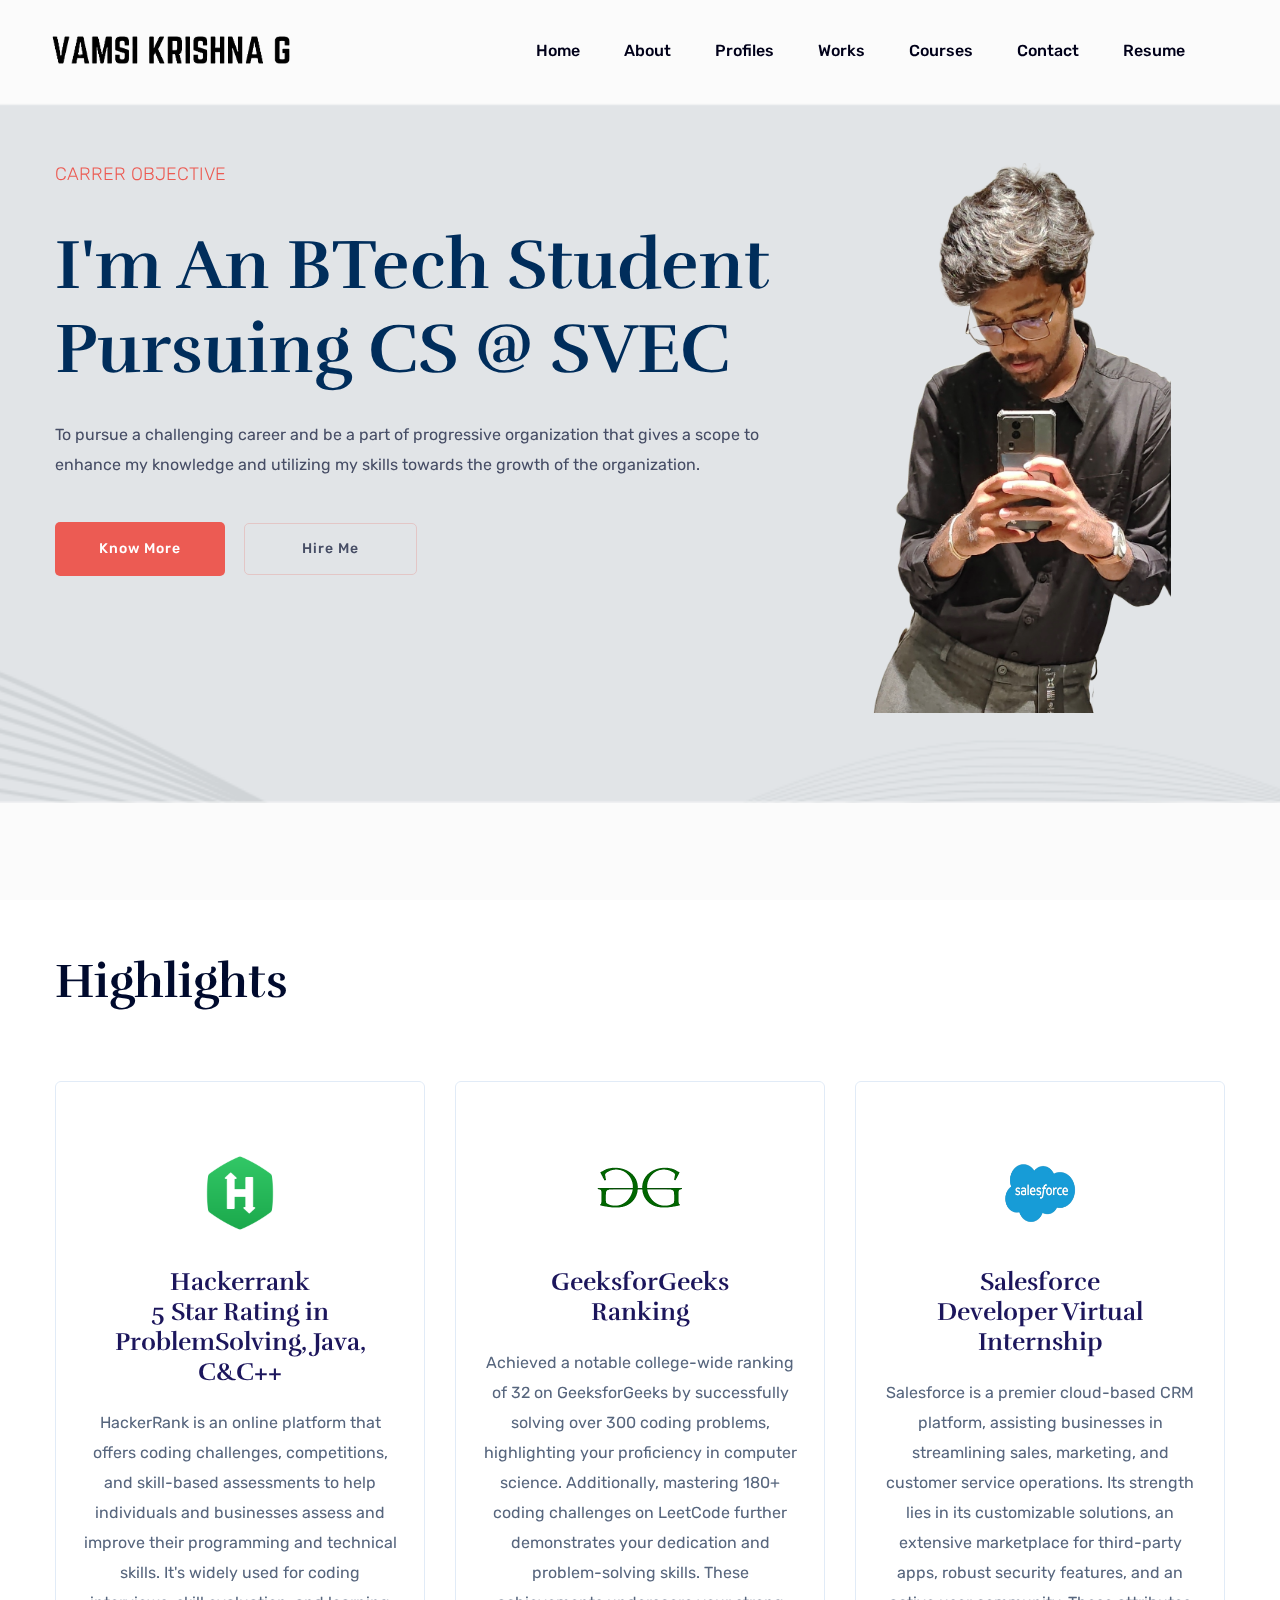
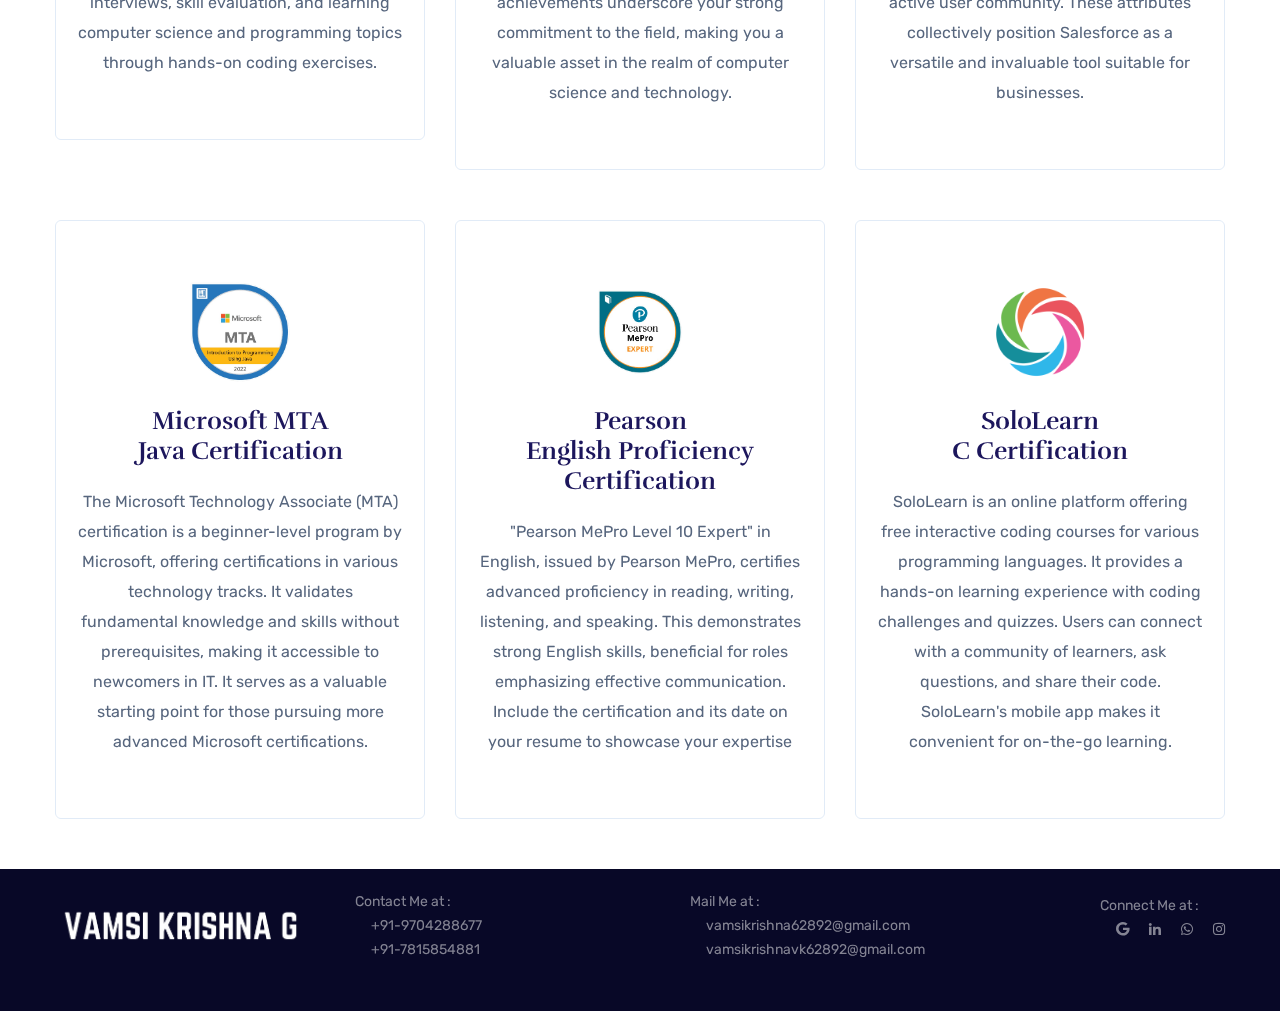
==== index.html @ 33820422 "first version" ====
<!doctype html>
<html class="no-js" lang="zxx">
    <head>
        <meta charset="utf-8">
        <meta http-equiv="x-ua-compatible" content="ie=edge">
        <title>Vamsi Krishna Gudipati | Home</title>
        <meta name="description" content="">
        <meta name="viewport" content="width=device-width, initial-scale=1">
        <link rel="manifest" href="site.webmanifest">
		<link rel="shortcut icon" type="image/x-icon" href="assets/img/logo/loder.png">

		<!-- CSS here -->
            <link rel="stylesheet" href="assets/css/bootstrap.min.css">
            <link rel="stylesheet" href="assets/css/owl.carousel.min.css">
            <link rel="stylesheet" href="assets/css/slicknav.css">
            <link rel="stylesheet" href="assets/css/flaticon.css">
            <link rel="stylesheet" href="assets/css/animate.min.css">
            <link rel="stylesheet" href="assets/css/magnific-popup.css">
            <link rel="stylesheet" href="assets/css/fontawesome-all.min.css">
            <link rel="stylesheet" href="assets/css/themify-icons.css">
            <link rel="stylesheet" href="assets/css/slick.css">
            <link rel="stylesheet" href="assets/css/nice-select.css">
            <link rel="stylesheet" href="assets/css/style.css">
   </head>

   <body>
    <!-- Preloader Start -->
    <div id="preloader-active">
        <div class="preloader d-flex align-items-center justify-content-center">
            <div class="preloader-inner position-relative">
                <div class="preloader-circle"></div>
                <div class="preloader-img pere-text">
                    <img src="assets/img/logo/loder.png" alt="">
                </div>
            </div>
        </div>
    </div>
    <!-- Preloader Start -->
    <header>
        <!-- Header Start -->
        <div class="header-area">
                <div class="main-header  header-sticky">
                    <div class="container-fluid">
                        <div class="row align-items-center">
                            <!-- Logo -->
                            <div class="col-xl-2 col-lg-2 col-md-1">
                                <div class="logo">
                                    <a href="index.html"><img src="assets/img/logo/logo.png" alt="" width = "250"></a>
                                </div>
                            </div>
                            <div class="col-xl-10 col-lg-10 col-md-10">
                                <div class="menu-main d-flex align-items-center justify-content-end">
                                    <!-- Main-menu -->
                                    <div class="main-menu f-right d-none d-lg-block">
                                        <nav> 
                                            <ul id="navigation">
                                                <li><a href="index.html">Home</a></li>
                                                <li><a href="about.html">About</a></li>
                                                <li><a href="#">Profiles</a>
                                                    <ul class="submenu">
                                                        <li><a href="https://www.linkedin.com/in/vamsikrishnagudipati/" target="_blank">Linkedin</a></li>
                                                        <li><a href="https://leetcode.com/vamsikrishna62892/" target="_blank">LeetCode</a></li>
                                                        <li><a href="https://auth.geeksforgeeks.org/user/vamsikrishna62892/?utm_source=geeksforgeeks&utm_medium=my_profile&utm_campaign=auth_user" target="_blank">GeeksforGeeks</a></li>
                                                        <li><a href="https://www.hackerrank.com/vamsikrishna6281/" target="_blank">HackerRank</a></li>
                                                        <li><a href="https://github.com/vamsikrishna62892/" target="_blank">Github</a></li>
                                                        <li><a href="https://www.sololearn.com/profile/19902338/" target="_blank">SoloLearn</a></li>
                                                        
                                                    </ul>
                                                </li>
                                                <li><a href="#">Works</a>
                                                    <ul class="submenu">
                                                        <li><a href="projects.html">Projects</a></li>
                                                        <li><a href="certificates.html">Certificates</a></li>
                                                    </ul>
                                                </li>
                                                <li><a href="#">Courses</a>
                                                    <ul class="submenu">
                                                        <li><a href="#">Algorithms</a></li>
                                                        <li><a href="#">Computer Networking</a></li>
                                                        <li><a href="#">Computer Organization</a></li>
                                                        <li><a href="#">Databases</a></li>
                                                        <li><a href="#">Data Structures</a></li>
                                                        <li><a href="#">Discrete Maths</a></li>
                                                        <li><a href="#">Digital Logic</a></li>
                                                        <li><a href="#">Operating System</a></li>
                                                        <li><a href="#">Programming</a></li>
                                                        <li><a href="#">Cloud Computing</a></li>
                                                        <li><a href="#">Computer Vision</a></li>
                                                        <li><a href="#">Theory of Computation</a></li>
                                                    </ul>
                                                </li>
                                                <li><a href="#slide_down_sk">Contact</a></li>
                                                <li><a href="https://drive.google.com/file/d/1hAcYz8wg8ohj1qeX8YlYzldBVPsFuXiA/view?usp=sharing" target="_blank">Resume</a></li>
                                            </ul>
                                        </nav>
                                    </div>
                                </div>
                            </div>     
                            <!-- Mobile Menu -->
                            <div class="col-12">
                                <div class="mobile_menu d-block d-lg-none"></div>
                            </div>
                        </div>
                    </div>
                </div>
        </div>
        <!-- Header End -->
    </header>
    <main>

        <!-- slider Area Start-->
        <div class="slider-area ">
            <div class="slider-active">
                <!-- Single Slider -->
                <div class="single-slider slider-height d-flex align-items-center">
                    <div class="container">
                        <div class="row">
                            <div class="col-xl-8 col-lg-7 col-md-9">
                                <div class="hero__caption">
                                    <span data-animation="fadeInUp" data-delay=".4s">Carrer Objective</span>
                                    <h1 data-animation="fadeInUp" data-delay=".6s"> i'm an BTech Student pursuing CS @ SVEC</h1>
                                    <P data-animation="fadeInUp" data-delay=".8s" >To pursue a challenging career and be a part of progressive organization that gives a scope to enhance my knowledge and utilizing my skills towards the growth of the organization.</P>
                                    <!-- Hero-btn -->
                                    <div class="hero__btn">
                                        <a href="about.html" class="btn hero-btn"  data-animation="fadeInLeft" data-delay=".8s">Know More</a>
                                        <a href="mailto:saikrishna62892@gmail.com" target="_blank" class="btn border-btn ml-15" data-animation="fadeInRight" data-delay="1.0s">Hire Me</a>
                                    </div>
                                </div>
                            </div>
                            <div class="col-lg-3 col-md-6">
                                        <div class="about-me-img mb-30">
                                           <img src="assets/img/gallery/vk1.png" alt="" height="550">
                                        </div>
                                    </div>
                        </div>
                    </div>
                </div>
                <!-- Single Slider -->
                <div class="single-slider slider-height d-flex align-items-center">
                    <div class="container">
                        <div class="row">
                            <div class="col-xl-8 col-lg-7 col-md-9">
                                <div class="hero__caption">
                                    <span data-animation="fadeInUp" data-delay=".4s">Carrer Objective</span>
                                    <h1 data-animation="fadeInUp" data-delay=".6s">i'm an MTech Stud pursuing CS @ NITC</h1>Seeking a position in the field of Computer Science where I can utilize my skills to further work towards personal and professional development and contribute towards the prosperity of the organization.</P>
                                    <!-- Hero-btn -->
                                    <div class="hero__btn">
                                        <a href="about.html" class="btn hero-btn"  data-animation="fadeInLeft" data-delay=".8s">Know More</a>
                                        <a href="mailto:saikrishna62892@gmail.com" target="_blank" class="btn border-btn ml-15" data-animation="fadeInRight" data-delay="1.0s">Hire Me</a>
                                    </div>
                                </div>
                            </div>
                            <div class="col-lg-3 col-md-6">
                                        <div class="about-me-img mb-30">
                                           <img src="assets/img/gallery/sk12.png" alt="" height="550">
                                        </div>
                                    </div>
                        </div>
                    </div>
                </div>
            </div>
        </div>
        <!-- slider Area End-->
        <!-- Categories Area Start -->
        <section class="categories-area section-padding3">
            <div class="container">
                <div class="row">
                    <div class="col-lg-6">
                        <!-- Section Tittle -->
                        <div class="section-tittle mb-70">
                            <h2>Highlights</h2>
                        </div>
                    </div>
                </div>
                <div class="row">
                    <div class="col-lg-4 col-md-6 col-sm-6">
                        <div class="single-cat text-center mb-50">
                            <span><img src="assets/img/banner/hr.png" alt="Git" width="100" height="100" ></span>
                            <div class="cat-cap">
                                <br>
                                <h5><a href="https://www.hackerrank.com/vamsikrishna6281" target="_blank" >Hackerrank<br>5 Star Rating in ProblemSolving, Java, C&C++</a></h5>
                                <p>HackerRank is an online platform that offers coding challenges, competitions, and skill-based assessments to help individuals and businesses assess and improve their programming and technical skills. It's widely used for coding interviews, skill evaluation, and learning computer science and programming topics through hands-on coding exercises.</p>
                            </div>
                        </div>
                    </div>
                    <div class="col-lg-4 col-md-6 col-sm-6">
                        <div class="single-cat text-center mb-50">
                            <span><img src="assets/img/banner/gfg.png" alt="Git" width="100" height="100" ></span>
                            <div class="cat-cap">
                                <br>
                                <h5><a href="https://auth.geeksforgeeks.org/user/vamsikrishna62892" target="_blank">GeeksforGeeks<br>Ranking</a></h5>
                                <p>Achieved a notable college-wide ranking of 32 on GeeksforGeeks by successfully solving over 300 coding problems, highlighting your proficiency in computer science. Additionally, mastering 180+ coding challenges on LeetCode further demonstrates your dedication and problem-solving skills. These achievements underscore your strong commitment to the field, making you a valuable asset in the realm of computer science and technology.</p>
                            </div>
                        </div>
                    </div>
                    <div class="col-lg-4 col-md-6 col-sm-6">
                        <div class="single-cat text-center mb-50">
                            <span><img src="assets/img/banner/salesforce.png" alt="Git" width="150" height="100" ></span>
                            <div class="cat-cap">
                                <br>
                                <h5><a href="https://drive.google.com/file/d/1-HkiUVt4Ip5iBpDcrlKYEpgoZ8CUvlzh/view?usp=sharing" target="_blank" >Salesforce<br>Developer
                                    Virtual Internship</a></h5>
                                <p>Salesforce is a premier cloud-based CRM platform, assisting businesses in streamlining sales, marketing, and customer service operations. Its strength lies in its customizable solutions, an extensive marketplace for third-party apps, robust security features, and an active user community. These attributes collectively position Salesforce as a versatile and invaluable tool suitable for businesses.</p>
                            </div>
                        </div>
                    </div>
                    <div class="col-lg-4 col-md-6 col-sm-6">
                        <div class="single-cat text-center mb-50">
                                <span><img src="assets/img/banner/mta-java.png" alt="Git" width="100" height="100" ></span>
                            <div class="cat-cap">
                                <br>
                                <h5><a href="https://drive.google.com/file/d/1d7WSYVMbz8wkLlAuJ81J6Mz39eRJPh-q/view?usp=sharing" target="_blank">Microsoft MTA<br>Java Certification</a></h5>
                                <p>The Microsoft Technology Associate (MTA) certification is a beginner-level program by Microsoft, offering certifications in various technology tracks. It validates fundamental knowledge and skills without prerequisites, making it accessible to newcomers in IT. It serves as a valuable starting point for those pursuing more advanced Microsoft certifications.</p>
                            </div>
                        </div>
                    </div>
                    <div class="col-lg-4 col-md-6 col-sm-6">
                        <div class="single-cat text-center mb-50">
                            <span><img src="assets/img/banner/mepro.png" alt="Git" width="100" height="100" ></span>
                            <div class="cat-cap">
                                <br>
                                <h5><a href="https://drive.google.com/file/d/1eRvQYBJg2CLdDgwhLMmASA_GWmPL8wnf/view?usp=sharing" target="_blank">Pearson<br>English Proficiency Certification</a></h5>
                                <p>
                                    "Pearson MePro Level 10 Expert" in English, issued by Pearson MePro, certifies advanced proficiency in reading, writing, listening, and speaking. This demonstrates strong English skills, beneficial for roles emphasizing effective communication. Include the certification and its date on your resume to showcase your expertise</p>
                            </div>
                        </div>
                    </div>
                    <div class="col-lg-4 col-md-6 col-sm-6">
                        <div class="single-cat text-center mb-50">
                            <span><img src="assets/img/banner/sl.png" alt="Git" width="100" height="100" ></span>
                            <div class="cat-cap">
                                <br>
                                <h5><a href="https://www.sololearn.com/certificates/CT-PRMHKV5V" target="_blank">SoloLearn<br>C Certification</a></h5>
                                <p>SoloLearn is an online platform offering free interactive coding courses for various programming languages. It provides a hands-on learning experience with coding challenges and quizzes. Users can connect with a community of learners, ask questions, and share their code. SoloLearn's mobile app makes it convenient for on-the-go learning.</p>
                            </div>
                        </div>
                    </div>

            </div>
        </section>
        <!-- Categories Area End -->
    </main>
    <footer>
        <!-- Footer Start-->
        <div class="footer-area" id="slide_down_sk">
            <div class="container">
                <div class="footer-bottom">
                    <div class="row d-flex justify-content-between align-items-center">
                        <div class="col-xl-3 col-lg-4">
                                <a href="index.html"><img src="assets/img/logo/logo2_footer.png" alt="Vamsi Krishna G" width = "250"></a>
                        </div>
                        <div class="col-xl-3 col-lg-4">
                            <!-- Footer Social -->
                            <div class="footer-social f-left">
                                <a>Contact Me at :</a><br>
                                <a  href="tel:9704288677">+91-9704288677</a><br>
                                <a  href="tel:7815854881">+91-7815854881</a>
                            </div>
                        </div>
                        <div class="col-xl-3 col-lg-4">
                            <!-- Footer Social -->
                            <div class="footer-social f-right">
                                <a>Mail Me at : </a><br>
                                <a href="mailto:vamsikrishna62892@gmail.com" >vamsikrishna62892@gmail.com</a><br>
                                <a href="mailto:vamsikrishnavk62892@gmail.com" >vamsikrishnavk62892@gmail.com</a>
                            </div>
                        </div>
                        <div class="col-xl-3 col-lg-4">
                            <!-- Footer Social -->
                            <div class="footer-social f-right">
                                <a>Connect Me at :</a><br>
                                <a href="mailto:vamsikrishna62892@gmail.com"><i class="fab fa-google"></i></a>
                                <a href="https://www.linkedin.com/in/vamsikrishnagudipati/" target="_blank"><i class="fab fa-linkedin-in"></i></a>
                                <a href="https://wa.me/919704288677" target="_blank"><i class="fab fa-whatsapp"></i></a>
                                <a href="https://www.instagram.com/vk_vamsi_krishna_/" target="_blank"><i class="fab fa-instagram"></i></a>
                                <p></p>
                            </div>
                        </div>
                    </div>
               </div>
            </div>
        </div>
        <!-- Footer End-->
    </footer>
    

    <!-- JS here -->
		<!-- All JS Custom Plugins Link Here here -->
        <script src="./assets/js/vendor/modernizr-3.5.0.min.js"></script>
		<!-- Jquery, Popper, Bootstrap -->
		<script src="./assets/js/vendor/jquery-1.12.4.min.js"></script>
        <script src="./assets/js/popper.min.js"></script>
        <script src="./assets/js/bootstrap.min.js"></script>
	    <!-- Jquery Mobile Menu -->
        <script src="./assets/js/jquery.slicknav.min.js"></script>

		<!-- Jquery Slick , Owl-Carousel Plugins -->
        <script src="./assets/js/owl.carousel.min.js"></script>
        <script src="./assets/js/slick.min.js"></script>
		<!-- One Page, Animated-HeadLin -->
        <script src="./assets/js/wow.min.js"></script>
		<script src="./assets/js/animated.headline.js"></script>
        <script src="./assets/js/jquery.magnific-popup.js"></script>

		<!-- Nice-select, sticky -->
        <script src="./assets/js/jquery.nice-select.min.js"></script>
		<script src="./assets/js/jquery.sticky.js"></script>
        
        <!-- contact js -->
        <script src="./assets/js/contact.js"></script>
        <script src="./assets/js/jquery.form.js"></script>
        <script src="./assets/js/jquery.validate.min.js"></script>
        <script src="./assets/js/mail-script.js"></script>
        <script src="./assets/js/jquery.ajaxchimp.min.js"></script>
        
		<!-- Jquery Plugins, main Jquery -->	
        <script src="./assets/js/plugins.js"></script>
        <script src="./assets/js/main.js"></script>
        <script>
            let anchorlinks = document.querySelectorAll('a[href^="#"]')
            for (let item of anchorlinks) { // relitere 
                item.addEventListener('click', (e)=> {
                    let hashval = item.getAttribute('href')
                    let target = document.querySelector(hashval)
                    target.scrollIntoView({
                        behavior: 'smooth'
                    })
                    history.pushState(null, null, hashval)
                    e.preventDefault()
                })
            }
        </script>
    </body>
</html>
---- assets/css/flaticon.css ----
/*
  	Flaticon icon font: Flaticon
  	Creation date: 30/03/2020 06:48
  	*/

@font-face {
  font-family: "Flaticon";
  src: url("../fonts/Flaticon.eot");
  src: url("../fonts/Flaticon.eot?#iefix") format("embedded-opentype"),
       url("../fonts/Flaticon.woff2") format("woff2"),
       url("../fonts/Flaticon.woff") format("woff"),
       url("../fonts/Flaticon.ttf") format("truetype"),
       url("../fonts/Flaticon.svg#Flaticon") format("svg");
  font-weight: normal;
  font-style: normal;
}

@media screen and (-webkit-min-device-pixel-ratio:0) {
  @font-face {
    font-family: "Flaticon";
    src: url("../fonts/Flaticon.svg#Flaticon") format("svg");
  }
}

[class^="flaticon-"]:before, [class*=" flaticon-"]:before,
[class^="flaticon-"]:after, [class*=" flaticon-"]:after {   
  font-family: Flaticon;
font-style: normal;
}

.flaticon-pen:before { content: "\f100"; }
.flaticon-speaker:before { content: "\f101"; }
.flaticon-portfolio:before { content: "\f102"; }
---- assets/css/themify-icons.css ----
@font-face {
	font-family: 'themify';
	src:url('../fonts/themify.eot?-fvbane');


	src:url('../fonts/themify.eot?#iefix-fvbane') format('embedded-opentype'),
		url('../fonts/themify.woff?-fvbane') format('woff'),
		url('../fonts/themify.ttf?-fvbane') format('truetype'),
		url('../fonts/themify.svg?-fvbane#themify') format('svg');
	font-weight: normal;
	font-style: normal;
}

[class^="ti-"], [class*=" ti-"] {
	font-family: 'themify';
	speak: none;
	font-style: normal;
	font-weight: normal;
	font-variant: normal;
	text-transform: none;
	line-height: 1;

	/* Better Font Rendering =========== */
	-webkit-font-smoothing: antialiased;
	-moz-osx-font-smoothing: grayscale;
}

.ti-wand:before {
	content: "\e600";
}
.ti-volume:before {
	content: "\e601";
}
.ti-user:before {
	content: "\e602";
}
.ti-unlock:before {
	content: "\e603";
}
.ti-unlink:before {
	content: "\e604";
}
.ti-trash:before {
	content: "\e605";
}
.ti-thought:before {
	content: "\e606";
}
.ti-target:before {
	content: "\e607";
}
.ti-tag:before {
	content: "\e608";
}
.ti-tablet:before {
	content: "\e609";
}
.ti-star:before {
	content: "\e60a";
}
.ti-spray:before {
	content: "\e60b";
}
.ti-signal:before {
	content: "\e60c";
}
.ti-shopping-cart:before {
	content: "\e60d";
}
.ti-shopping-cart-full:before {
	content: "\e60e";
}
.ti-settings:before {
	content: "\e60f";
}
.ti-search:before {
	content: "\e610";
}
.ti-zoom-in:before {
	content: "\e611";
}
.ti-zoom-out:before {
	content: "\e612";
}
.ti-cut:before {
	content: "\e613";
}
.ti-ruler:before {
	content: "\e614";
}
.ti-ruler-pencil:before {
	content: "\e615";
}
.ti-ruler-alt:before {
	content: "\e616";
}
.ti-bookmark:before {
	content: "\e617";
}
.ti-bookmark-alt:before {
	content: "\e618";
}
.ti-reload:before {
	content: "\e619";
}
.ti-plus:before {
	content: "\e61a";
}
.ti-pin:before {
	content: "\e61b";
}
.ti-pencil:before {
	content: "\e61c";
}
.ti-pencil-alt:before {
	content: "\e61d";
}
.ti-paint-roller:before {
	content: "\e61e";
}
.ti-paint-bucket:before {
	content: "\e61f";
}
.ti-na:before {
	content: "\e620";
}
.ti-mobile:before {
	content: "\e621";
}
.ti-minus:before {
	content: "\e622";
}
.ti-medall:before {
	content: "\e623";
}
.ti-medall-alt:before {
	content: "\e624";
}
.ti-marker:before {
	content: "\e625";
}
.ti-marker-alt:before {
	content: "\e626";
}
.ti-arrow-up:before {
	content: "\e627";
}
.ti-arrow-right:before {
	content: "\e628";
}
.ti-arrow-left:before {
	content: "\e629";
}
.ti-arrow-down:before {
	content: "\e62a";
}
.ti-lock:before {
	content: "\e62b";
}
.ti-location-arrow:before {
	content: "\e62c";
}
.ti-link:before {
	content: "\e62d";
}
.ti-layout:before {
	content: "\e62e";
}
.ti-layers:before {
	content: "\e62f";
}
.ti-layers-alt:before {
	content: "\e630";
}
.ti-key:before {
	content: "\e631";
}
.ti-import:before {
	content: "\e632";
}
.ti-image:before {
	content: "\e633";
}
.ti-heart:before {
	content: "\e634";
}
.ti-heart-broken:before {
	content: "\e635";
}
.ti-hand-stop:before {
	content: "\e636";
}
.ti-hand-open:before {
	content: "\e637";
}
.ti-hand-drag:before {
	content: "\e638";
}
.ti-folder:before {
	content: "\e639";
}
.ti-flag:before {
	content: "\e63a";
}
.ti-flag-alt:before {
	content: "\e63b";
}
.ti-flag-alt-2:before {
	content: "\e63c";
}
.ti-eye:before {
	content: "\e63d";
}
.ti-export:before {
	content: "\e63e";
}
.ti-exchange-vertical:before {
	content: "\e63f";
}
.ti-desktop:before {
	content: "\e640";
}
.ti-cup:before {
	content: "\e641";
}
.ti-crown:before {
	content: "\e642";
}
.ti-comments:before {
	content: "\e643";
}
.ti-comment:before {
	content: "\e644";
}
.ti-comment-alt:before {
	content: "\e645";
}
.ti-close:before {
	content: "\e646";
}
.ti-clip:before {
	content: "\e647";
}
.ti-angle-up:before {
	content: "\e648";
}
.ti-angle-right:before {
	content: "\e649";
}
.ti-angle-left:before {
	content: "\e64a";
}
.ti-angle-down:before {
	content: "\e64b";
}
.ti-check:before {
	content: "\e64c";
}
.ti-check-box:before {
	content: "\e64d";
}
.ti-camera:before {
	content: "\e64e";
}
.ti-announcement:before {
	content: "\e64f";
}
.ti-brush:before {
	content: "\e650";
}
.ti-briefcase:before {
	content: "\e651";
}
.ti-bolt:before {
	content: "\e652";
}
.ti-bolt-alt:before {
	content: "\e653";
}
.ti-blackboard:before {
	content: "\e654";
}
.ti-bag:before {
	content: "\e655";
}
.ti-move:before {
	content: "\e656";
}
.ti-arrows-vertical:before {
	content: "\e657";
}
.ti-arrows-horizontal:before {
	content: "\e658";
}
.ti-fullscreen:before {
	content: "\e659";
}
.ti-arrow-top-right:before {
	content: "\e65a";
}
.ti-arrow-top-left:before {
	content: "\e65b";
}
.ti-arrow-circle-up:before {
	content: "\e65c";
}
.ti-arrow-circle-right:before {
	content: "\e65d";
}
.ti-arrow-circle-left:before {
	content: "\e65e";
}
.ti-arrow-circle-down:before {
	content: "\e65f";
}
.ti-angle-double-up:before {
	content: "\e660";
}
.ti-angle-double-right:before {
	content: "\e661";
}
.ti-angle-double-left:before {
	content: "\e662";
}
.ti-angle-double-down:before {
	content: "\e663";
}
.ti-zip:before {
	content: "\e664";
}
.ti-world:before {
	content: "\e665";
}
.ti-wheelchair:before {
	content: "\e666";
}
.ti-view-list:before {
	content: "\e667";
}
.ti-view-list-alt:before {
	content: "\e668";
}
.ti-view-grid:before {
	content: "\e669";
}
.ti-uppercase:before {
	content: "\e66a";
}
.ti-upload:before {
	content: "\e66b";
}
.ti-underline:before {
	content: "\e66c";
}
.ti-truck:before {
	content: "\e66d";
}
.ti-timer:before {
	content: "\e66e";
}
.ti-ticket:before {
	content: "\e66f";
}
.ti-thumb-up:before {
	content: "\e670";
}
.ti-thumb-down:before {
	content: "\e671";
}
.ti-text:before {
	content: "\e672";
}
.ti-stats-up:before {
	content: "\e673";
}
.ti-stats-down:before {
	content: "\e674";
}
.ti-split-v:before {
	content: "\e675";
}
.ti-split-h:before {
	content: "\e676";
}
.ti-smallcap:before {
	content: "\e677";
}
.ti-shine:before {
	content: "\e678";
}
.ti-shift-right:before {
	content: "\e679";
}
.ti-shift-left:before {
	content: "\e67a";
}
.ti-shield:before {
	content: "\e67b";
}
.ti-notepad:before {
	content: "\e67c";
}
.ti-server:before {
	content: "\e67d";
}
.ti-quote-right:before {
	content: "\e67e";
}
.ti-quote-left:before {
	content: "\e67f";
}
.ti-pulse:before {
	content: "\e680";
}
.ti-printer:before {
	content: "\e681";
}
.ti-power-off:before {
	content: "\e682";
}
.ti-plug:before {
	content: "\e683";
}
.ti-pie-chart:before {
	content: "\e684";
}
.ti-paragraph:before {
	content: "\e685";
}
.ti-panel:before {
	content: "\e686";
}
.ti-package:before {
	content: "\e687";
}
.ti-music:before {
	content: "\e688";
}
.ti-music-alt:before {
	content: "\e689";
}
.ti-mouse:before {
	content: "\e68a";
}
.ti-mouse-alt:before {
	content: "\e68b";
}
.ti-money:before {
	content: "\e68c";
}
.ti-microphone:before {
	content: "\e68d";
}
.ti-menu:before {
	content: "\e68e";
}
.ti-menu-alt:before {
	content: "\e68f";
}
.ti-map:before {
	content: "\e690";
}
.ti-map-alt:before {
	content: "\e691";
}
.ti-loop:before {
	content: "\e692";
}
.ti-location-pin:before {
	content: "\e693";
}
.ti-list:before {
	content: "\e694";
}
.ti-light-bulb:before {
	content: "\e695";
}
.ti-Italic:before {
	content: "\e696";
}
.ti-info:before {
	content: "\e697";
}
.ti-infinite:before {
	content: "\e698";
}
.ti-id-badge:before {
	content: "\e699";
}
.ti-hummer:before {
	content: "\e69a";
}
.ti-home:before {
	content: "\e69b";
}
.ti-help:before {
	content: "\e69c";
}
.ti-headphone:before {
	content: "\e69d";
}
.ti-harddrives:before {
	content: "\e69e";
}
.ti-harddrive:before {
	content: "\e69f";
}
.ti-gift:before {
	content: "\e6a0";
}
.ti-game:before {
	content: "\e6a1";
}
.ti-filter:before {
	content: "\e6a2";
}
.ti-files:before {
	content: "\e6a3";
}
.ti-file:before {
	content: "\e6a4";
}
.ti-eraser:before {
	content: "\e6a5";
}
.ti-envelope:before {
	content: "\e6a6";
}
.ti-download:before {
	content: "\e6a7";
}
.ti-direction:before {
	content: "\e6a8";
}
.ti-direction-alt:before {
	content: "\e6a9";
}
.ti-dashboard:before {
	content: "\e6aa";
}
.ti-control-stop:before {
	content: "\e6ab";
}
.ti-control-shuffle:before {
	content: "\e6ac";
}
.ti-control-play:before {
	content: "\e6ad";
}
.ti-control-pause:before {
	content: "\e6ae";
}
.ti-control-forward:before {
	content: "\e6af";
}
.ti-control-backward:before {
	content: "\e6b0";
}
.ti-cloud:before {
	content: "\e6b1";
}
.ti-cloud-up:before {
	content: "\e6b2";
}
.ti-cloud-down:before {
	content: "\e6b3";
}
.ti-clipboard:before {
	content: "\e6b4";
}
.ti-car:before {
	content: "\e6b5";
}
.ti-calendar:before {
	content: "\e6b6";
}
.ti-book:before {
	content: "\e6b7";
}
.ti-bell:before {
	content: "\e6b8";
}
.ti-basketball:before {
	content: "\e6b9";
}
.ti-bar-chart:before {
	content: "\e6ba";
}
.ti-bar-chart-alt:before {
	content: "\e6bb";
}
.ti-back-right:before {
	content: "\e6bc";
}
.ti-back-left:before {
	content: "\e6bd";
}
.ti-arrows-corner:before {
	content: "\e6be";
}
.ti-archive:before {
	content: "\e6bf";
}
.ti-anchor:before {
	content: "\e6c0";
}
.ti-align-right:before {
	content: "\e6c1";
}
.ti-align-left:before {
	content: "\e6c2";
}
.ti-align-justify:before {
	content: "\e6c3";
}
.ti-align-center:before {
	content: "\e6c4";
}
.ti-alert:before {
	content: "\e6c5";
}
.ti-alarm-clock:before {
	content: "\e6c6";
}
.ti-agenda:before {
	content: "\e6c7";
}
.ti-write:before {
	content: "\e6c8";
}
.ti-window:before {
	content: "\e6c9";
}
.ti-widgetized:before {
	content: "\e6ca";
}
.ti-widget:before {
	content: "\e6cb";
}
.ti-widget-alt:before {
	content: "\e6cc";
}
.ti-wallet:before {
	content: "\e6cd";
}
.ti-video-clapper:before {
	content: "\e6ce";
}
.ti-video-camera:before {
	content: "\e6cf";
}
.ti-vector:before {
	content: "\e6d0";
}
.ti-themify-logo:before {
	content: "\e6d1";
}
.ti-themify-favicon:before {
	content: "\e6d2";
}
.ti-themify-favicon-alt:before {
	content: "\e6d3";
}
.ti-support:before {
	content: "\e6d4";
}
.ti-stamp:before {
	content: "\e6d5";
}
.ti-split-v-alt:before {
	content: "\e6d6";
}
.ti-slice:before {
	content: "\e6d7";
}
.ti-shortcode:before {
	content: "\e6d8";
}
.ti-shift-right-alt:before {
	content: "\e6d9";
}
.ti-shift-left-alt:before {
	content: "\e6da";
}
.ti-ruler-alt-2:before {
	content: "\e6db";
}
.ti-receipt:before {
	content: "\e6dc";
}
.ti-pin2:before {
	content: "\e6dd";
}
.ti-pin-alt:before {
	content: "\e6de";
}
.ti-pencil-alt2:before {
	content: "\e6df";
}
.ti-palette:before {
	content: "\e6e0";
}
.ti-more:before {
	content: "\e6e1";
}
.ti-more-alt:before {
	content: "\e6e2";
}
.ti-microphone-alt:before {
	content: "\e6e3";
}
.ti-magnet:before {
	content: "\e6e4";
}
.ti-line-double:before {
	content: "\e6e5";
}
.ti-line-dotted:before {
	content: "\e6e6";
}
.ti-line-dashed:before {
	content: "\e6e7";
}
.ti-layout-width-full:before {
	content: "\e6e8";
}
.ti-layout-width-default:before {
	content: "\e6e9";
}
.ti-layout-width-default-alt:before {
	content: "\e6ea";
}
.ti-layout-tab:before {
	content: "\e6eb";
}
.ti-layout-tab-window:before {
	content: "\e6ec";
}
.ti-layout-tab-v:before {
	content: "\e6ed";
}
.ti-layout-tab-min:before {
	content: "\e6ee";
}
.ti-layout-slider:before {
	content: "\e6ef";
}
.ti-layout-slider-alt:before {
	content: "\e6f0";
}
.ti-layout-sidebar-right:before {
	content: "\e6f1";
}
.ti-layout-sidebar-none:before {
	content: "\e6f2";
}
.ti-layout-sidebar-left:before {
	content: "\e6f3";
}
.ti-layout-placeholder:before {
	content: "\e6f4";
}
.ti-layout-menu:before {
	content: "\e6f5";
}
.ti-layout-menu-v:before {
	content: "\e6f6";
}
.ti-layout-menu-separated:before {
	content: "\e6f7";
}
.ti-layout-menu-full:before {
	content: "\e6f8";
}
.ti-layout-media-right-alt:before {
	content: "\e6f9";
}
.ti-layout-media-right:before {
	content: "\e6fa";
}
.ti-layout-media-overlay:before {
	content: "\e6fb";
}
.ti-layout-media-overlay-alt:before {
	content: "\e6fc";
}
.ti-layout-media-overlay-alt-2:before {
	content: "\e6fd";
}
.ti-layout-media-left-alt:before {
	content: "\e6fe";
}
.ti-layout-media-left:before {
	content: "\e6ff";
}
.ti-layout-media-center-alt:before {
	content: "\e700";
}
.ti-layout-media-center:before {
	content: "\e701";
}
.ti-layout-list-thumb:before {
	content: "\e702";
}
.ti-layout-list-thumb-alt:before {
	content: "\e703";
}
.ti-layout-list-post:before {
	content: "\e704";
}
.ti-layout-list-large-image:before {
	content: "\e705";
}
.ti-layout-line-solid:before {
	content: "\e706";
}
.ti-layout-grid4:before {
	content: "\e707";
}
.ti-layout-grid3:before {
	content: "\e708";
}
.ti-layout-grid2:before {
	content: "\e709";
}
.ti-layout-grid2-thumb:before {
	content: "\e70a";
}
.ti-layout-cta-right:before {
	content: "\e70b";
}
.ti-layout-cta-left:before {
	content: "\e70c";
}
.ti-layout-cta-center:before {
	content: "\e70d";
}
.ti-layout-cta-btn-right:before {
	content: "\e70e";
}
.ti-layout-cta-btn-left:before {
	content: "\e70f";
}
.ti-layout-column4:before {
	content: "\e710";
}
.ti-layout-column3:before {
	content: "\e711";
}
.ti-layout-column2:before {
	content: "\e712";
}
.ti-layout-accordion-separated:before {
	content: "\e713";
}
.ti-layout-accordion-merged:before {
	content: "\e714";
}
.ti-layout-accordion-list:before {
	content: "\e715";
}
.ti-ink-pen:before {
	content: "\e716";
}
.ti-info-alt:before {
	content: "\e717";
}
.ti-help-alt:before {
	content: "\e718";
}
.ti-headphone-alt:before {
	content: "\e719";
}
.ti-hand-point-up:before {
	content: "\e71a";
}
.ti-hand-point-right:before {
	content: "\e71b";
}
.ti-hand-point-left:before {
	content: "\e71c";
}
.ti-hand-point-down:before {
	content: "\e71d";
}
.ti-gallery:before {
	content: "\e71e";
}
.ti-face-smile:before {
	content: "\e71f";
}
.ti-face-sad:before {
	content: "\e720";
}
.ti-credit-card:before {
	content: "\e721";
}
.ti-control-skip-forward:before {
	content: "\e722";
}
.ti-control-skip-backward:before {
	content: "\e723";
}
.ti-control-record:before {
	content: "\e724";
}
.ti-control-eject:before {
	content: "\e725";
}
.ti-comments-smiley:before {
	content: "\e726";
}
.ti-brush-alt:before {
	content: "\e727";
}
.ti-youtube:before {
	content: "\e728";
}
.ti-vimeo:before {
	content: "\e729";
}
.ti-twitter:before {
	content: "\e72a";
}
.ti-time:before {
	content: "\e72b";
}
.ti-tumblr:before {
	content: "\e72c";
}
.ti-skype:before {
	content: "\e72d";
}
.ti-share:before {
	content: "\e72e";
}
.ti-share-alt:before {
	content: "\e72f";
}
.ti-rocket:before {
	content: "\e730";
}
.ti-pinterest:before {
	content: "\e731";
}
.ti-new-window:before {
	content: "\e732";
}
.ti-microsoft:before {
	content: "\e733";
}
.ti-list-ol:before {
	content: "\e734";
}
.ti-linkedin:before {
	content: "\e735";
}
.ti-layout-sidebar-2:before {
	content: "\e736";
}
.ti-layout-grid4-alt:before {
	content: "\e737";
}
.ti-layout-grid3-alt:before {
	content: "\e738";
}
.ti-layout-grid2-alt:before {
	content: "\e739";
}
.ti-layout-column4-alt:before {
	content: "\e73a";
}
.ti-layout-column3-alt:before {
	content: "\e73b";
}
.ti-layout-column2-alt:before {
	content: "\e73c";
}
.ti-instagram:before {
	content: "\e73d";
}
.ti-google:before {
	content: "\e73e";
}
.ti-github:before {
	content: "\e73f";
}
.ti-flickr:before {
	content: "\e740";
}
.ti-facebook:before {
	content: "\e741";
}
.ti-dropbox:before {
	content: "\e742";
}
.ti-dribbble:before {
	content: "\e743";
}
.ti-apple:before {
	content: "\e744";
}
.ti-android:before {
	content: "\e745";
}
.ti-save:before {
	content: "\e746";
}
.ti-save-alt:before {
	content: "\e747";
}
.ti-yahoo:before {
	content: "\e748";
}
.ti-wordpress:before {
	content: "\e749";
}
.ti-vimeo-alt:before {
	content: "\e74a";
}
.ti-twitter-alt:before {
	content: "\e74b";
}
.ti-tumblr-alt:before {
	content: "\e74c";
}
.ti-trello:before {
	content: "\e74d";
}
.ti-stack-overflow:before {
	content: "\e74e";
}
.ti-soundcloud:before {
	content: "\e74f";
}
.ti-sharethis:before {
	content: "\e750";
}
.ti-sharethis-alt:before {
	content: "\e751";
}
.ti-reddit:before {
	content: "\e752";
}
.ti-pinterest-alt:before {
	content: "\e753";
}
.ti-microsoft-alt:before {
	content: "\e754";
}
.ti-linux:before {
	content: "\e755";
}
.ti-jsfiddle:before {
	content: "\e756";
}
.ti-joomla:before {
	content: "\e757";
}
.ti-html5:before {
	content: "\e758";
}
.ti-flickr-alt:before {
	content: "\e759";
}
.ti-email:before {
	content: "\e75a";
}
.ti-drupal:before {
	content: "\e75b";
}
.ti-dropbox-alt:before {
	content: "\e75c";
}
.ti-css3:before {
	content: "\e75d";
}
.ti-rss:before {
	content: "\e75e";
}
.ti-rss-alt:before {
	content: "\e75f";
}
---- assets/css/nice-select.css ----
.nice-select {
  -webkit-tap-highlight-color: transparent;
  background-color: #fff;
  border-radius: 5px;
  border: solid 1px #e8e8e8;
  box-sizing: border-box;
  clear: both;
  cursor: pointer;
  display: block;
  float: left;
  font-family: inherit;
  font-size: 14px;
  font-weight: normal;
  height: 42px;
  line-height: 40px;
  outline: none;
  padding-left: 18px;
  padding-right: 30px;
  position: relative;
  text-align: left !important;
  -webkit-transition: all 0.2s ease-in-out;
  transition: all 0.2s ease-in-out;
  -webkit-user-select: none;
     -moz-user-select: none;
      -ms-user-select: none;
          user-select: none;
  white-space: nowrap;
  width: auto; }
  .nice-select:hover {
    border-color: #dbdbdb; }
  .nice-select:active, .nice-select.open, .nice-select:focus {
    border-color: #999; }
  .nice-select:after {
    border-bottom: 2px solid #999;
    border-right: 2px solid #999;
    content: '';
    display: block;
    height: 5px;
    margin-top: -4px;
    pointer-events: none;
    position: absolute;
    right: 12px;
    top: 50%;
    -webkit-transform-origin: 66% 66%;
        -ms-transform-origin: 66% 66%;
            transform-origin: 66% 66%;
    -webkit-transform: rotate(45deg);
        -ms-transform: rotate(45deg);
            transform: rotate(45deg);
    -webkit-transition: all 0.15s ease-in-out;
    transition: all 0.15s ease-in-out;
    width: 5px; }
  .nice-select.open:after {
    -webkit-transform: rotate(-135deg);
        -ms-transform: rotate(-135deg);
            transform: rotate(-135deg); }
  .nice-select.open .list {
    opacity: 1;
    pointer-events: auto;
    -webkit-transform: scale(1) translateY(0);
        -ms-transform: scale(1) translateY(0);
            transform: scale(1) translateY(0); }
  .nice-select.disabled {
    border-color: #ededed;
    color: #999;
    pointer-events: none; }
    .nice-select.disabled:after {
      border-color: #cccccc; }
  .nice-select.wide {
    width: 100%; }
    .nice-select.wide .list {
      left: 0 !important;
      right: 0 !important; }
  .nice-select.right {
    float: right; }
    .nice-select.right .list {
      left: auto;
      right: 0; }
  .nice-select.small {
    font-size: 12px;
    height: 36px;
    line-height: 34px; }
    .nice-select.small:after {
      height: 4px;
      width: 4px; }
    .nice-select.small .option {
      line-height: 34px;
      min-height: 34px; }
  .nice-select .list {
    background-color: #fff;
    border-radius: 5px;
    box-shadow: 0 0 0 1px rgba(68, 68, 68, 0.11);
    box-sizing: border-box;
    margin-top: 4px;
    opacity: 0;
    overflow: hidden;
    padding: 0;
    pointer-events: none;
    position: absolute;
    top: 100%;
    left: 0;
    -webkit-transform-origin: 50% 0;
        -ms-transform-origin: 50% 0;
            transform-origin: 50% 0;
    -webkit-transform: scale(0.75) translateY(-21px);
        -ms-transform: scale(0.75) translateY(-21px);
            transform: scale(0.75) translateY(-21px);
    -webkit-transition: all 0.2s cubic-bezier(0.5, 0, 0, 1.25), opacity 0.15s ease-out;
    transition: all 0.2s cubic-bezier(0.5, 0, 0, 1.25), opacity 0.15s ease-out;
    z-index: 9; }
    .nice-select .list:hover .option:not(:hover) {
      background-color: transparent !important; }
  .nice-select .option {
    cursor: pointer;
    font-weight: 400;
    line-height: 40px;
    list-style: none;
    min-height: 40px;
    outline: none;
    padding-left: 18px;
    padding-right: 29px;
    text-align: left;
    -webkit-transition: all 0.2s;
    transition: all 0.2s; }
    .nice-select .option:hover, .nice-select .option.focus, .nice-select .option.selected.focus {
      background-color: #f6f6f6; }
    .nice-select .option.selected {
      font-weight: bold; }
    .nice-select .option.disabled {
      background-color: transparent;
      color: #999;
      cursor: default; }

.no-csspointerevents .nice-select .list {
  display: none; }

.no-csspointerevents .nice-select.open .list {
  display: block; }
---- assets/css/style.css ----
@import url("https://fonts.googleapis.com/css?family=Rubik:300,400,500,700,900|Rufina:400,700&display=swap");.white-bg{background:#ffffff}.gray-bg{background:#f5f5f5}.gray-bg{background:#f7f7fd}.white-bg{background:#fff}.black-bg{background:#16161a}.theme-bg{background:#ec5b53}.brand-bg{background:#f1f4fa}.testimonial-bg{background:#f9fafc}.white-color{color:#fff}.black-color{color:#16161a}.theme-color{color:#ec5b53}.boxed-btn{background:#fff;color:#ec5b53 !important;display:inline-block;padding:18px 44px;font-family:"Rufina",serif;font-size:14px;font-weight:400;border:0;border:1px solid #ec5b53;letter-spacing:3px;text-align:center;color:#ec5b53;text-transform:uppercase;cursor:pointer}.boxed-btn:hover{background:#ec5b53;color:#fff !important;border:1px solid #ec5b53}.boxed-btn:focus{outline:none}.boxed-btn.large-width{width:220px}[data-overlay]{position:relative;background-size:cover;background-repeat:no-repeat;background-position:center center}[data-overlay]::before{position:absolute;left:0;top:0;right:0;bottom:0;content:""}[data-opacity="1"]::before{opacity:0.1}[data-opacity="2"]::before{opacity:0.2}[data-opacity="3"]::before{opacity:0.3}[data-opacity="4"]::before{opacity:0.4}[data-opacity="5"]::before{opacity:0.5}[data-opacity="6"]::before{opacity:0.6}[data-opacity="7"]::before{opacity:0.7}[data-opacity="8"]::before{opacity:0.8}[data-opacity="9"]::before{opacity:0.9}body{font-family:"Rubik",sans-serif;font-weight:normal;font-style:normal}h1,h2,h3,h4,h5,h6{font-family:"Rufina",serif;color:#000a2d;margin-top:0px;font-style:normal;font-weight:500;text-transform:normal}p{font-family:"Rubik",sans-serif;color:#10285d;font-size:16px;line-height:30px;margin-bottom:15px;font-weight:normal}.bg-img-1{background-image:url(../img/slider/slider-img-1.jpg)}.bg-img-2{background-image:url(../img/background-img/bg-img-2.jpg)}.cta-bg-1{background-image:url(../img/background-img/bg-img-3.jpg)}.img{max-width:100%;-webkit-transition:all .3s ease-out 0s;-moz-transition:all .3s ease-out 0s;-ms-transition:all .3s ease-out 0s;-o-transition:all .3s ease-out 0s;transition:all .3s ease-out 0s}.f-left{float:left}.f-right{float:right}.fix{overflow:hidden}.clear{clear:both}a,.button{-webkit-transition:all .3s ease-out 0s;-moz-transition:all .3s ease-out 0s;-ms-transition:all .3s ease-out 0s;-o-transition:all .3s ease-out 0s;transition:all .3s ease-out 0s}a:focus,.button:focus{text-decoration:none;outline:none}a{color:#635c5c}a:hover{color:#fff}a:focus,a:hover,.portfolio-cat a:hover,.footer -menu li a:hover{text-decoration:none}a,button{color:#fff;outline:medium none}button:focus,input:focus,input:focus,textarea,textarea:focus{outline:0}.uppercase{text-transform:uppercase}input:focus::-moz-placeholder{opacity:0;-webkit-transition:.4s;-o-transition:.4s;transition:.4s}.capitalize{text-transform:capitalize}h1 a,h2 a,h3 a,h4 a,h5 a,h6 a{color:inherit}ul{margin:0px;padding:0px}li{list-style:none}hr{border-bottom:1px solid #eceff8;border-top:0 none;margin:30px 0;padding:0}.theme-overlay{position:relative}.theme-overlay::before{background:#1696e7 none repeat scroll 0 0;content:"";height:100%;left:0;opacity:0.6;position:absolute;top:0;width:100%}.overlay{position:relative;z-index:0}.overlay::before{position:absolute;content:"";top:0;left:0;width:100%;height:100%;z-index:-1}.overlay2{position:relative;z-index:0}.overlay2::before{position:absolute;content:"";background-color:#2E2200;top:0;left:0;width:100%;height:100%;z-index:-1;opacity:0.5}.section-padding{padding-top:120px;padding-bottom:120px}.separator{border-top:1px solid #f2f2f2}.mb-90{margin-bottom:90px}@media (max-width: 767px){.mb-90{margin-bottom:30px}}@media (min-width: 768px) and (max-width: 991px){.mb-90{margin-bottom:45px}}.owl-carousel .owl-nav div{background:rgba(255,255,255,0.8) none repeat scroll 0 0;height:40px;left:20px;line-height:40px;font-size:22px;color:#646464;opacity:1;visibility:visible;position:absolute;text-align:center;top:50%;transform:translateY(-50%);transition:all 0.3s ease 0s;width:40px}.owl-carousel .owl-nav div.owl-next{left:auto;right:-30px}.owl-carousel .owl-nav div.owl-next i{position:relative;right:0;top:1px}.owl-carousel .owl-nav div.owl-prev i{position:relative;right:1px;top:0px}.owl-carousel:hover .owl-nav div{opacity:1;visibility:visible}.owl-carousel:hover .owl-nav div:hover{color:#fff;background:#ff3500}.btn{background:#ec5b53;padding:27px 44px;text-transform:capitalize;font-family:"Rubik",sans-serif;color:#fff;cursor:pointer;display:inline-block;font-size:14px;border-radius:5px;-moz-user-select:none;font-weight:500;letter-spacing:1px;line-height:0;margin-bottom:0;margin:10px;cursor:pointer;transition:color 0.4s linear;position:relative;z-index:1;border:0;overflow:hidden;margin:0}.btn::before{content:"";position:absolute;left:0;top:0;width:101%;height:101%;background:#e44239;z-index:1;border-radius:5px;transition:transform 0.5s;transition-timing-function:ease;transform-origin:0 0;transition-timing-function:cubic-bezier(0.5, 1.6, 0.4, 0.7);transform:scaleX(0);border-radius:0}.btn:hover::before{transform:scaleX(1);color:#fff !important;z-index:-1}.btn.focus,.btn:focus{outline:0;box-shadow:none}.header-btn{padding:27px 18px}@media (max-width: 575px){.hero-btn{margin-bottom:20 !important}}@media (max-width: 575px){.btn.btn-black.f-right{float:left;margin-top:20px}}@media only screen and (min-width: 576px) and (max-width: 767px){.btn.btn-black.f-right{float:left;margin-top:20px}}.submit-btn2{background:#ec5b53;width:100%;height:60px;padding:10px 20px;border:0;color:#fff;text-transform:capitalize;cursor:pointer;font-size:16px;border-radius:0px}.border-btn{border:1px solid #e3c6c6;color:#464d65;background:none;border-radius:5px;text-transform:capitalize;padding:25px 57px;-moz-user-select:none;cursor:pointer;display:inline-block;font-size:14px;font-weight:500;letter-spacing:1px;margin-bottom:0;position:relative;transition:color 0.4s linear;position:relative;overflow:hidden;margin:0}@media (max-width: 575px){.border-btn{display:none}}.border-btn::before{border:1px solid transparent;content:"";position:absolute;left:0;top:0;width:101%;height:101%;background:#ec5b53;z-index:-1;transition:transform 0.5s;transition-timing-function:ease;transform-origin:0 0;transition-timing-function:cubic-bezier(0.5, 1.6, 0.4, 0.7);transform:scaleY(0);border-radius:0}.border-btn:hover::before{transform:scaleY(1);border:1px solid transparent}.breadcrumb>.active{color:#888}#scrollUp,#back-top{background:#ec5b53;height:50px;width:50px;right:31px;bottom:18px;position:fixed;color:#fff;font-size:20px;text-align:center;border-radius:50%;line-height:48px;border:2px solid transparent;box-shadow:0 0 10px 3px rgba(108,98,98,0.2)}@media (max-width: 575px){#scrollUp,#back-top{right:16px}}#scrollUp a i,#back-top a i{display:block;line-height:50px}#scrollUp:hover{color:#fff}.sticky-bar{left:0;margin:auto;position:fixed;top:0;width:100%;-webkit-box-shadow:0 10px 15px rgba(25,25,25,0.1);box-shadow:0 10px 15px rgba(25,25,25,0.1);z-index:9999;-webkit-animation:300ms ease-in-out 0s normal none 1 running fadeInDown;animation:300ms ease-in-out 0s normal none 1 running fadeInDown;-webkit-box-shadow:0 10px 15px rgba(25,25,25,0.1);background:#fff}.mt-5{margin-top:5px}.mt-10{margin-top:10px}.mt-15{margin-top:15px}.mt-20{margin-top:20px}.mt-25{margin-top:25px}.mt-30{margin-top:30px}.mt-35{margin-top:35px}.mt-40{margin-top:40px}.mt-45{margin-top:45px}.mt-50{margin-top:50px}.mt-55{margin-top:55px}.mt-60{margin-top:60px}.mt-65{margin-top:65px}.mt-70{margin-top:70px}.mt-75{margin-top:75px}.mt-80{margin-top:80px}.mt-85{margin-top:85px}.mt-90{margin-top:90px}.mt-95{margin-top:95px}.mt-100{margin-top:100px}.mt-105{margin-top:105px}.mt-110{margin-top:110px}.mt-115{margin-top:115px}.mt-120{margin-top:120px}.mt-125{margin-top:125px}.mt-130{margin-top:130px}.mt-135{margin-top:135px}.mt-140{margin-top:140px}.mt-145{margin-top:145px}.mt-150{margin-top:150px}.mt-155{margin-top:155px}.mt-160{margin-top:160px}.mt-165{margin-top:165px}.mt-170{margin-top:170px}.mt-175{margin-top:175px}.mt-180{margin-top:180px}.mt-185{margin-top:185px}.mt-190{margin-top:190px}.mt-195{margin-top:195px}.mt-200{margin-top:200px}.mb-5{margin-bottom:5px}.mb-10{margin-bottom:10px}.mb-15{margin-bottom:15px}.mb-20{margin-bottom:20px}.mb-25{margin-bottom:25px}.mb-30{margin-bottom:30px}.mb-35{margin-bottom:35px}.mb-40{margin-bottom:40px}.mb-45{margin-bottom:45px}.mb-50{margin-bottom:50px}.mb-55{margin-bottom:55px}.mb-60{margin-bottom:60px}.mb-65{margin-bottom:65px}.mb-70{margin-bottom:70px}.mb-75{margin-bottom:75px}.mb-80{margin-bottom:80px}.mb-85{margin-bottom:85px}.mb-90{margin-bottom:90px}.mb-95{margin-bottom:95px}.mb-100{margin-bottom:100px}.mb-105{margin-bottom:105px}.mb-110{margin-bottom:110px}.mb-115{margin-bottom:115px}.mb-120{margin-bottom:120px}.mb-125{margin-bottom:125px}.mb-130{margin-bottom:130px}.mb-135{margin-bottom:135px}.mb-140{margin-bottom:140px}.mb-145{margin-bottom:145px}.mb-150{margin-bottom:150px}.mb-155{margin-bottom:155px}.mb-160{margin-bottom:160px}.mb-165{margin-bottom:165px}.mb-170{margin-bottom:170px}.mb-175{margin-bottom:175px}.mb-180{margin-bottom:180px}.mb-185{margin-bottom:185px}.mb-190{margin-bottom:190px}.mb-195{margin-bottom:195px}.mb-200{margin-bottom:200px}.ml-5{margin-left:5px}.ml-10{margin-left:10px}.ml-15{margin-left:15px}.ml-20{margin-left:20px}.ml-25{margin-left:25px}.ml-30{margin-left:30px}.ml-35{margin-left:35px}.ml-40{margin-left:40px}.ml-45{margin-left:45px}.ml-50{margin-left:50px}.ml-55{margin-left:55px}.ml-60{margin-left:60px}.ml-65{margin-left:65px}.ml-70{margin-left:70px}.ml-75{margin-left:75px}.ml-80{margin-left:80px}.ml-85{margin-left:85px}.ml-90{margin-left:90px}.ml-95{margin-left:95px}.ml-100{margin-left:100px}.ml-105{margin-left:105px}.ml-110{margin-left:110px}.ml-115{margin-left:115px}.ml-120{margin-left:120px}.ml-125{margin-left:125px}.ml-130{margin-left:130px}.ml-135{margin-left:135px}.ml-140{margin-left:140px}.ml-145{margin-left:145px}.ml-150{margin-left:150px}.ml-155{margin-left:155px}.ml-160{margin-left:160px}.ml-165{margin-left:165px}.ml-170{margin-left:170px}.ml-175{margin-left:175px}.ml-180{margin-left:180px}.ml-185{margin-left:185px}.ml-190{margin-left:190px}.ml-195{margin-left:195px}.ml-200{margin-left:200px}.mr-5{margin-right:5px}.mr-10{margin-right:10px}.mr-15{margin-right:15px}.mr-20{margin-right:20px}.mr-25{margin-right:25px}.mr-30{margin-right:30px}.mr-35{margin-right:35px}.mr-40{margin-right:40px}.mr-45{margin-right:45px}.mr-50{margin-right:50px}.mr-55{margin-right:55px}.mr-60{margin-right:60px}.mr-65{margin-right:65px}.mr-70{margin-right:70px}.mr-75{margin-right:75px}.mr-80{margin-right:80px}.mr-85{margin-right:85px}.mr-90{margin-right:90px}.mr-95{margin-right:95px}.mr-100{margin-right:100px}.mr-105{margin-right:105px}.mr-110{margin-right:110px}.mr-115{margin-right:115px}.mr-120{margin-right:120px}.mr-125{margin-right:125px}.mr-130{margin-right:130px}.mr-135{margin-right:135px}.mr-140{margin-right:140px}.mr-145{margin-right:145px}.mr-150{margin-right:150px}.mr-155{margin-right:155px}.mr-160{margin-right:160px}.mr-165{margin-right:165px}.mr-170{margin-right:170px}.mr-175{margin-right:175px}.mr-180{margin-right:180px}.mr-185{margin-right:185px}.mr-190{margin-right:190px}.mr-195{margin-right:195px}.mr-200{margin-right:200px}.pt-5{padding-top:5px}.pt-10{padding-top:10px}.pt-15{padding-top:15px}.pt-20{padding-top:20px}.pt-25{padding-top:25px}.pt-30{padding-top:30px}.pt-35{padding-top:35px}.pt-40{padding-top:40px}.pt-45{padding-top:45px}.pt-50{padding-top:50px}.pt-55{padding-top:55px}.pt-60{padding-top:60px}.pt-65{padding-top:65px}.pt-70{padding-top:70px}.pt-75{padding-top:75px}.pt-80{padding-top:80px}.pt-85{padding-top:85px}.pt-90{padding-top:90px}.pt-95{padding-top:95px}.pt-100{padding-top:100px}.pt-105{padding-top:105px}.pt-110{padding-top:110px}.pt-115{padding-top:115px}.pt-120{padding-top:120px}.pt-125{padding-top:125px}.pt-130{padding-top:130px}.pt-135{padding-top:135px}.pt-140{padding-top:140px}.pt-145{padding-top:145px}.pt-150{padding-top:150px}.pt-155{padding-top:155px}.pt-160{padding-top:160px}.pt-165{padding-top:165px}.pt-170{padding-top:170px}.pt-175{padding-top:175px}.pt-180{padding-top:180px}.pt-185{padding-top:185px}.pt-190{padding-top:190px}.pt-195{padding-top:195px}.pt-200{padding-top:200px}.pt-260{padding-top:260px}.pb-5{padding-bottom:5px}.pb-10{padding-bottom:10px}.pb-15{padding-bottom:15px}.pb-20{padding-bottom:20px}.pb-25{padding-bottom:25px}.pb-30{padding-bottom:30px}.pb-35{padding-bottom:35px}.pb-40{padding-bottom:40px}.pb-45{padding-bottom:45px}.pb-50{padding-bottom:50px}.pb-55{padding-bottom:55px}.pb-60{padding-bottom:60px}.pb-65{padding-bottom:65px}.pb-70{padding-bottom:70px}.pb-75{padding-bottom:75px}.pb-80{padding-bottom:80px}.pb-85{padding-bottom:85px}.pb-90{padding-bottom:90px}.pb-95{padding-bottom:95px}.pb-100{padding-bottom:100px}.pb-105{padding-bottom:105px}.pb-110{padding-bottom:110px}.pb-115{padding-bottom:115px}.pb-120{padding-bottom:120px}.pb-125{padding-bottom:125px}.pb-130{padding-bottom:130px}.pb-135{padding-bottom:135px}.pb-140{padding-bottom:140px}.pb-145{padding-bottom:145px}.pb-150{padding-bottom:150px}.pb-155{padding-bottom:155px}.pb-160{padding-bottom:160px}.pb-165{padding-bottom:165px}.pb-170{padding-bottom:170px}.pb-175{padding-bottom:175px}.pb-180{padding-bottom:180px}.pb-185{padding-bottom:185px}.pb-190{padding-bottom:190px}.pb-195{padding-bottom:195px}.pb-200{padding-bottom:200px}.pl-5{padding-left:5px}.pl-10{padding-left:10px}.pl-15{padding-left:15px}.pl-20{padding-left:20px}.pl-25{padding-left:25px}.pl-30{padding-left:30px}.pl-35{padding-left:35px}.pl-40{padding-left:40px}.pl-45{padding-left:45px}.pl-50{padding-left:50px}.pl-55{padding-left:55px}.pl-60{padding-left:60px}.pl-65{padding-left:65px}.pl-70{padding-left:70px}.pl-75{padding-left:75px}.pl-80{padding-left:80px}.pl-85{padding-left:85px}.pl-90{padding-left:90px}.pl-95{padding-left:95px}.pl-100{padding-left:100px}.pl-105{padding-left:105px}.pl-110{padding-left:110px}.pl-115{padding-left:115px}.pl-120{padding-left:120px}.pl-125{padding-left:125px}.pl-130{padding-left:130px}.pl-135{padding-left:135px}.pl-140{padding-left:140px}.pl-145{padding-left:145px}.pl-150{padding-left:150px}.pl-155{padding-left:155px}.pl-160{padding-left:160px}.pl-165{padding-left:165px}.pl-170{padding-left:170px}.pl-175{padding-left:175px}.pl-180{padding-left:180px}.pl-185{padding-left:185px}.pl-190{padding-left:190px}.pl-195{padding-left:195px}.pl-200{padding-left:200px}.pr-5{padding-right:5px}.pr-10{padding-right:10px}.pr-15{padding-right:15px}.pr-20{padding-right:20px}.pr-25{padding-right:25px}.pr-30{padding-right:30px}.pr-35{padding-right:35px}.pr-40{padding-right:40px}.pr-45{padding-right:45px}.pr-50{padding-right:50px}.pr-55{padding-right:55px}.pr-60{padding-right:60px}.pr-65{padding-right:65px}.pr-70{padding-right:70px}.pr-75{padding-right:75px}.pr-80{padding-right:80px}.pr-85{padding-right:85px}.pr-90{padding-right:90px}.pr-95{padding-right:95px}.pr-100{padding-right:100px}.pr-105{padding-right:105px}.pr-110{padding-right:110px}.pr-115{padding-right:115px}.pr-120{padding-right:120px}.pr-125{padding-right:125px}.pr-130{padding-right:130px}.pr-135{padding-right:135px}.pr-140{padding-right:140px}.pr-145{padding-right:145px}.pr-150{padding-right:150px}.pr-155{padding-right:155px}.pr-160{padding-right:160px}.pr-165{padding-right:165px}.pr-170{padding-right:170px}.pr-175{padding-right:175px}.pr-180{padding-right:180px}.pr-185{padding-right:185px}.pr-190{padding-right:190px}.pr-195{padding-right:195px}.pr-200{padding-right:200px}.bounce-animate{animation-name:float-bob;animation-duration:2s;animation-iteration-count:infinite;-moz-animation-name:float-bob;-moz-animation-duration:2s;-moz-animation-iteration-count:infinite;-moz-animation-timing-function:linear;-ms-animation-name:float-bob;-ms-animation-duration:2s;-ms-animation-iteration-count:infinite;-ms-animation-timing-function:linear;-o-animation-name:float-bob;-o-animation-duration:2s;-o-animation-iteration-count:infinite;-o-animation-timing-function:linear}@-webkit-keyframes float-bob{0%{-webkit-transform:translateY(-20px);transform:translateY(-20px)}50%{-webkit-transform:translateY(-10px);transform:translateY(-10px)}100%{-webkit-transform:translateY(-20px);transform:translateY(-20px)}}.heartbeat{animation:heartbeat 1s infinite alternate}@-webkit-keyframes heartbeat{to{-webkit-transform:scale(1.03);transform:scale(1.03)}}.rotateme{-webkit-animation-name:rotateme;animation-name:rotateme;-webkit-animation-duration:30s;animation-duration:30s;-webkit-animation-iteration-count:infinite;animation-iteration-count:infinite;-webkit-animation-timing-function:linear;animation-timing-function:linear}@keyframes rotateme{from{-webkit-transform:rotate(0deg);transform:rotate(0deg)}to{-webkit-transform:rotate(360deg);transform:rotate(360deg)}}@-webkit-keyframes rotateme{from{-webkit-transform:rotate(0deg)}to{-webkit-transform:rotate(360deg)}}.preloader{background-color:#f7f7f7;width:100%;height:100%;position:fixed;top:0;left:0;right:0;bottom:0;z-index:999999;-webkit-transition:.6s;-o-transition:.6s;transition:.6s;margin:0 auto}.preloader .preloader-circle{width:100px;height:100px;position:relative;border-style:solid;border-width:1px;border-top-color:#ec5b53;border-bottom-color:transparent;border-left-color:transparent;border-right-color:transparent;z-index:10;border-radius:50%;-webkit-box-shadow:0 1px 5px 0 rgba(35,181,185,0.15);box-shadow:0 1px 5px 0 rgba(35,181,185,0.15);background-color:#fff;-webkit-animation:zoom 2000ms infinite ease;animation:zoom 2000ms infinite ease;-webkit-transition:.6s;-o-transition:.6s;transition:.6s}.preloader .preloader-circle2{border-top-color:#0078ff}.preloader .preloader-img{position:absolute;top:50%;z-index:200;left:0;right:0;margin:0 auto;text-align:center;display:inline-block;-webkit-transform:translateY(-50%);-ms-transform:translateY(-50%);transform:translateY(-50%);padding-top:6px;-webkit-transition:.6s;-o-transition:.6s;transition:.6s}.preloader .preloader-img img{max-width:55px}.preloader .pere-text strong{font-weight:800;color:#dca73a;text-transform:uppercase}@-webkit-keyframes zoom{0%{-webkit-transform:rotate(0deg);transform:rotate(0deg);-webkit-transition:.6s;-o-transition:.6s;transition:.6s}100%{-webkit-transform:rotate(360deg);transform:rotate(360deg);-webkit-transition:.6s;-o-transition:.6s;transition:.6s}}@keyframes zoom{0%{-webkit-transform:rotate(0deg);transform:rotate(0deg);-webkit-transition:.6s;-o-transition:.6s;transition:.6s}100%{-webkit-transform:rotate(360deg);transform:rotate(360deg);-webkit-transition:.6s;-o-transition:.6s;transition:.6s}}.section-padding2{padding-top:200px;padding-bottom:200px}@media only screen and (min-width: 1200px) and (max-width: 1600px){.section-padding2{padding-top:200px;padding-bottom:200px}}@media only screen and (min-width: 992px) and (max-width: 1199px){.section-padding2{padding-top:200px;padding-bottom:200px}}@media only screen and (min-width: 768px) and (max-width: 991px){.section-padding2{padding-top:100px;padding-bottom:100px}}@media only screen and (min-width: 576px) and (max-width: 767px){.section-padding2{padding-top:70px;padding-bottom:70px}}@media (max-width: 575px){.section-padding2{padding-top:70px;padding-bottom:70px}}.pb-bottom{padding-bottom:200px}@media only screen and (min-width: 992px) and (max-width: 1199px){.pb-bottom{padding-bottom:200px}}@media only screen and (min-width: 768px) and (max-width: 991px){.pb-bottom{padding-bottom:50px}}@media only screen and (min-width: 576px) and (max-width: 767px){.pb-bottom{padding-bottom:10px}}@media (max-width: 575px){.pb-bottom{padding-bottom:10px}}.pb-top{padding-top:200px}@media only screen and (min-width: 768px) and (max-width: 991px){.pb-top{padding-top:70px}}@media only screen and (min-width: 576px) and (max-width: 767px){.pb-top{padding-top:70px}}@media (max-width: 575px){.pb-top{padding-top:70px}}.testimonial-padding{padding-top:190px;padding-bottom:170px}@media only screen and (min-width: 992px) and (max-width: 1199px){.testimonial-padding{padding-top:190px;padding-bottom:170px}}@media only screen and (min-width: 768px) and (max-width: 991px){.testimonial-padding{padding-top:70px;padding-bottom:60px}}@media only screen and (min-width: 576px) and (max-width: 767px){.testimonial-padding{padding-top:60px;padding-bottom:40px}}@media (max-width: 575px){.testimonial-padding{padding-top:60px;padding-bottom:40px}}.w-padding2{padding-top:130px;padding-bottom:125px}@media only screen and (min-width: 992px) and (max-width: 1199px){.w-padding2{padding-top:130px;padding-bottom:125px}}@media only screen and (min-width: 768px) and (max-width: 991px){.w-padding2{padding-top:100px;padding-bottom:100px}}@media only screen and (min-width: 576px) and (max-width: 767px){.w-padding2{padding-top:70px;padding-bottom:70px}}@media (max-width: 575px){.w-padding2{padding-top:70px;padding-bottom:70px}}.section-padding30{padding-top:195px;padding-bottom:140px}@media only screen and (min-width: 1200px) and (max-width: 1600px){.section-padding30{padding-top:195px;padding-bottom:140px}}@media only screen and (min-width: 992px) and (max-width: 1199px){.section-padding30{padding-top:150px;padding-bottom:90px}}@media only screen and (min-width: 768px) and (max-width: 991px){.section-padding30{padding-top:100px;padding-bottom:40px}}@media only screen and (min-width: 576px) and (max-width: 767px){.section-padding30{padding-top:65px;padding-bottom:10px}}@media (max-width: 575px){.section-padding30{padding-top:65px;padding-bottom:10px}}.services-padding{padding-top:145px;padding-bottom:170px}@media only screen and (min-width: 992px) and (max-width: 1199px){.services-padding{padding-top:145px;padding-bottom:170px}}@media only screen and (min-width: 768px) and (max-width: 991px){.services-padding{padding-top:100px;padding-bottom:70px}}@media only screen and (min-width: 576px) and (max-width: 767px){.services-padding{padding-top:65px;padding-bottom:70px}}@media (max-width: 575px){.services-padding{padding-top:65px;padding-bottom:70px}}.section-paddingt30{padding-top:195px;padding-bottom:90px}@media only screen and (min-width: 992px) and (max-width: 1199px){.section-paddingt30{padding-top:150px;padding-bottom:90px}}@media only screen and (min-width: 768px) and (max-width: 991px){.section-paddingt30{padding-top:100px;padding-bottom:40px}}@media only screen and (min-width: 576px) and (max-width: 767px){.section-paddingt30{padding-top:65px;padding-bottom:10px}}@media (max-width: 575px){.section-paddingt30{padding-top:65px;padding-bottom:10px}}.section-padding3{padding-top:150px;padding-bottom:0}@media only screen and (min-width: 992px) and (max-width: 1199px){.section-padding3{padding-top:150px;padding-bottom:0}}@media only screen and (min-width: 768px) and (max-width: 991px){.section-padding3{padding-top:60px;padding-bottom:0}}@media only screen and (min-width: 576px) and (max-width: 767px){.section-padding3{padding-top:60px;padding-bottom:0}}@media (max-width: 575px){.section-padding3{padding-top:60px;padding-bottom:0}}.footer-padding{padding-top:150px;padding-bottom:136px}@media only screen and (min-width: 992px) and (max-width: 1199px){.footer-padding{padding-top:150px;padding-bottom:136px}}@media only screen and (min-width: 768px) and (max-width: 991px){.footer-padding{padding-top:100px;padding-bottom:80px}}@media only screen and (min-width: 576px) and (max-width: 767px){.footer-padding{padding-top:80px;padding-bottom:40px}}@media (max-width: 575px){.footer-padding{padding-top:80px;padding-bottom:40px}}@media (max-width: 575px){.section-tittle{margin-bottom:50px}}@media only screen and (min-width: 576px) and (max-width: 767px){.section-tittle{margin-bottom:50px}}.section-tittle h2{font-size:48px;display:block;color:#000a2d;font-weight:600}@media only screen and (min-width: 576px) and (max-width: 767px){.section-tittle h2{font-size:31px}}@media (max-width: 575px){.section-tittle h2{font-size:24px;line-height:1.6}}.section-bg{background-size:cover;background-repeat:no-repeat;background-position:center center}.white-bg{background:#ffffff}.gray-bg{background:#f5f5f5}.gray-bg{background:#f7f7fd}.white-bg{background:#fff}.black-bg{background:#16161a}.theme-bg{background:#ec5b53}.brand-bg{background:#f1f4fa}.testimonial-bg{background:#f9fafc}.white-color{color:#fff}.black-color{color:#16161a}.theme-color{color:#ec5b53}.header-area .main-header{padding:0px 100px}@media only screen and (min-width: 1200px) and (max-width: 1600px){.header-area .main-header{padding:0px 30px}}@media only screen and (min-width: 992px) and (max-width: 1199px){.header-area .main-header{padding:0px 15px}}@media only screen and (min-width: 768px) and (max-width: 991px){.header-area .main-header{padding:22px 50px}}@media only screen and (min-width: 576px) and (max-width: 767px){.header-area .main-header{padding:22px 20px}}@media (max-width: 575px){.header-area .main-header{padding:22px 14px}}@media only screen and (min-width: 1200px) and (max-width: 1600px){.main-header .main-menu{margin-right:30px}}.main-header .main-menu ul li{display:inline-block;position:relative;z-index:1}.main-header .main-menu ul li a{color:#000019;font-weight:500;padding:39px 10px;display:block;font-size:16px;-webkit-transition:all .3s ease-out 0s;-moz-transition:all .3s ease-out 0s;-ms-transition:all .3s ease-out 0s;-o-transition:all .3s ease-out 0s;transition:all .3s ease-out 0s;text-transform:capitalize;position:relative;margin:0 23px;font-family:"Rubik",sans-serif}@media only screen and (min-width: 992px) and (max-width: 1199px){.main-header .main-menu ul li a{padding:39px 15px;margin:0 10px}}@media only screen and (min-width: 1200px) and (max-width: 1600px){.main-header .main-menu ul li a{margin:0 10px}}.main-header .main-menu ul li:hover>a{color:#ec5b53}.main-header .main-menu ul ul.submenu{position:absolute;width:170px;background:#fff;left:0;top:120%;visibility:hidden;opacity:0;box-shadow:0 0 10px 3px rgba(0,0,0,0.05);padding:17px 0;-webkit-transition:all .3s ease-out 0s;-moz-transition:all .3s ease-out 0s;-ms-transition:all .3s ease-out 0s;-o-transition:all .3s ease-out 0s;transition:all .3s ease-out 0s}.main-header .main-menu ul ul.submenu>li{margin-left:7px;display:block}.main-header .main-menu ul ul.submenu>li>a{padding:6px 10px !important;font-size:16px;text-transform:capitalize;margin:0}.main-header .main-menu ul ul.submenu>li>a:hover{color:#ec5b53;background:none}.main-menu ul li.active>a::before{width:100%}.main-menu ul li:hover>a::before{width:100%}.main-header .main-menu ul ul.submenu>li>a:hover{padding-left:15px !important}.main-header .main-menu ul ul.submenu>li>a:hover::before{width:10px}.main-header ul>li:hover>ul.submenu{visibility:visible;opacity:1;top:100%}.main-header .header-sticky.sticky-bar{background:#fff}.header-sticky.sticky-bar .main-menu ul>li>a{padding:27px 13px;margin:0 10px}.header-transparent{position:absolute;top:0;right:0;left:0;z-index:9}.mobile_menu{position:absolute;right:0px;width:100%;z-index:99}.mobile_menu .slicknav_menu{background:transparent;margin-top:16px !important}.mobile_menu .slicknav_menu .slicknav_nav a:hover{background:transparent;color:#ec5b53}.mobile_menu .slicknav_menu .slicknav_icon-bar{background-color:#ec5b53 !important}.mobile_menu .slicknav_btn{top:-55px}.mobile_menu .slicknav_nav{margin-top:0px}.slider-height{background-image:url(../img/hero/h1_hero.jpg);min-height:1000px;background-repeat:no-repeat;background-position:center center;background-size:cover}@media only screen and (min-width: 1200px) and (max-width: 1600px){.slider-height{min-height:700px}}@media only screen and (min-width: 768px) and (max-width: 991px){.slider-height{min-height:700px}}@media only screen and (min-width: 576px) and (max-width: 767px){.slider-height{min-height:700px}}@media (max-width: 575px){.slider-height{min-height:600px}}.slider-height2{background-image:url(../img/hero/hero2.jpg);min-height:390px;background-repeat:no-repeat;background-size:cover}@media (max-width: 575px){.slider-height2{min-height:260px}}.slider-area .hero__caption h1{font-size:70px;font-weight:700;margin-bottom:14px;color:#002d5b;line-height:1.2;text-transform:capitalize;margin-bottom:29px}@media only screen and (min-width: 992px) and (max-width: 1199px){.slider-area .hero__caption h1{font-size:60px;line-height:1.2}}@media only screen and (min-width: 768px) and (max-width: 991px){.slider-area .hero__caption h1{font-size:50px;line-height:1.2}}@media only screen and (min-width: 576px) and (max-width: 767px){.slider-area .hero__caption h1{font-size:35px;line-height:1.2}}@media (max-width: 575px){.slider-area .hero__caption h1{font-size:35px;line-height:1.2}}.slider-area .hero__caption span{font-size:18px;line-height:1.2;font-weight:300;margin-bottom:39px;color:#ec5b53;margin-bottom:37px;text-transform:uppercase;display:inline-block}@media (max-width: 575px){.slider-area .hero__caption span{margin-bottom:30px}}.slider-area .hero__caption p{color:#464d65;margin-bottom:42px}.hero-overly{position:relative;z-index:1}.hero-overly::before{position:absolute;content:"";background-color:rgba(1,10,28,0.3);width:100%;height:100%;left:0;top:0;bottom:0;right:0;z-index:-1;background-repeat:no-repeat}.slider-area .hero-cap h2{font-size:70px;font-weight:900;text-transform:capitalize;margin-bottom:15px}@media only screen and (min-width: 576px) and (max-width: 767px){.slider-area .hero-cap h2{font-size:50px}}@media (max-width: 575px){.slider-area .hero-cap h2{font-size:50px}}.slider-area .hero-cap .breadcrumb{background:none;padding:0;margin:0}.slider-area .hero-cap .breadcrumb a{color:#ec5b53;font-size:18px;text-transform:capitalize}.slider-area .hero-cap .breadcrumb-item+.breadcrumb-item::before{color:#ec5b53}@media (max-width: 575px){.slider-area .hero-cap.hero-cap2{padding-top:50px}}@media only screen and (min-width: 576px) and (max-width: 767px){.slider-area .hero-cap.hero-cap2{padding-top:50px}}.slider-area .hero-cap.hero-cap2 h2{font-size:60px;font-weight:700;text-transform:capitalize}@media only screen and (min-width: 576px) and (max-width: 767px){.slider-area .hero-cap.hero-cap2 h2{font-size:37px}}@media (max-width: 575px){.slider-area .hero-cap.hero-cap2 h2{font-size:26px}}.about-area .about-caption h3{font-size:30px;color:#000a2d;font-weight:700;margin-bottom:35px;line-height:1.5}@media (max-width: 575px){.about-area .about-caption h3{font-size:24px;line-height:1.6}}.about-area .about-caption .pera1{margin-bottom:25px}.about-area .about-caption2 h3{font-size:40px;color:#000a2d;font-weight:700;margin-bottom:35px;line-height:1.5}@media only screen and (min-width: 768px) and (max-width: 991px){.about-area .about-caption2 h3{font-size:30px}}@media only screen and (min-width: 576px) and (max-width: 767px){.about-area .about-caption2 h3{font-size:30px}}@media (max-width: 575px){.about-area .about-caption2 h3{font-size:25px}}.about-area .about-caption2 p{color:#464d65;font-size:20px;font-weight:500;margin-bottom:10px}.about-area .about-caption2 .send-cv{display:flex;justify-content:space-between}.about-area .about-caption2 .send-cv a{color:#000a2d;font-size:35px;font-weight:500;margin-bottom:10px;text-decoration:underline;display:inline-block}@media only screen and (min-width: 768px) and (max-width: 991px){.about-area .about-caption2 .send-cv a{font-size:30px}}@media only screen and (min-width: 576px) and (max-width: 767px){.about-area .about-caption2 .send-cv a{font-size:28px}}@media (max-width: 575px){.about-area .about-caption2 .send-cv a{font-size:25px}}.about-area .about-caption2 .send-cv i{font-size:30px;cursor:pointer;text-decoration:double underline;position:relative;bottom:-10px}@media only screen and (min-width: 576px) and (max-width: 767px){.about-area .about-caption2 .send-cv i{bottom:-6px;font-size:23px}}@media (max-width: 575px){.about-area .about-caption2 .send-cv i{bottom:-6px;font-size:23px}}.about-me .about-me-img img{width:100%}.about-me .about-me-caption h2{font-size:48px;display:block;color:#000a2d;font-weight:600;margin-bottom:40px}@media only screen and (min-width: 992px) and (max-width: 1199px){.about-me .about-me-caption h2{font-size:41px}}@media only screen and (min-width: 768px) and (max-width: 991px){.about-me .about-me-caption h2{font-size:35px}}@media only screen and (min-width: 576px) and (max-width: 767px){.about-me .about-me-caption h2{font-size:31px}}@media (max-width: 575px){.about-me .about-me-caption h2{font-size:24px;line-height:1.6}}.about-me .about-me-caption h5{padding-left:25px;border-left:2px solid #ff5f13;margin-bottom:30px}.services-area .single-services img{width:100%}.services-area .properties__button{float:right}@media only screen and (min-width: 768px) and (max-width: 991px){.services-area .properties__button{float:left}}@media only screen and (min-width: 576px) and (max-width: 767px){.services-area .properties__button{float:left}}@media (max-width: 575px){.services-area .properties__button{float:left}}.services-area .nav-tabs .nav-link{border:0;border-bottom:2px solid transparent;padding:10px 20px}@media only screen and (min-width: 992px) and (max-width: 1199px){.services-area .nav-tabs .nav-link{padding:10px 10px}}@media only screen and (min-width: 768px) and (max-width: 991px){.services-area .nav-tabs .nav-link{padding:10px 15px}}@media only screen and (min-width: 576px) and (max-width: 767px){.services-area .nav-tabs .nav-link{padding:10px 15px}}@media (max-width: 575px){.services-area .nav-tabs .nav-link{padding:10px 15px}}.services-area .nav-tabs::before{position:absolute;content:"";width:100%;height:2px;background:#e7ebf2;bottom:-1px;left:0}@media only screen and (min-width: 576px) and (max-width: 767px){.services-area .nav-tabs::before{display:none}}@media (max-width: 575px){.services-area .nav-tabs::before{display:none}}.services-area .nav-tabs .nav-item.show .nav-link,.services-area .nav-tabs .nav-link.active{background:none;border-bottom:2px solid #ff5757;z-index:5;position:relative}.services-area .nav-tabs .nav-item{display:block;color:#161e46;font-weight:500;text-transform:capitalize;font-size:16px}.services-area .nav-tabs{margin-bottom:9px;padding-bottom:0px;position:relative;border:0;display:flex;justify-content:center}@media only screen and (min-width: 768px) and (max-width: 991px){.services-area .nav-tabs{justify-content:start}}@media only screen and (min-width: 576px) and (max-width: 767px){.services-area .nav-tabs{justify-content:start}}@media (max-width: 575px){.services-area .nav-tabs{justify-content:start}}.tab-pane{-webkit-transition:all .6s ease-out 0s;-moz-transition:all .6s ease-out 0s;-ms-transition:all .6s ease-out 0s;-o-transition:all .6s ease-out 0s;transition:all .6s ease-out 0s}.wantToWork-area{background-image:url(../img/gallery/section_bg02.jpg);background-size:cover;background-repeat:no-repeat}.wantToWork-area .wantToWork-caption h2{color:#ec5b53;font-size:48px;font-weight:700;line-height:1.5;margin:0}@media only screen and (min-width: 768px) and (max-width: 991px){.wantToWork-area .wantToWork-caption h2{font-size:30px}}@media (max-width: 575px){.wantToWork-area .wantToWork-caption h2{font-size:25px;margin-bottom:20px}}.wantToWork-area .wantToWork-caption p{font-size:18px}@media only screen and (min-width: 576px) and (max-width: 767px){.wantToWork-area .wantToWork-btn{float:left;margin-top:30px}}@media (max-width: 575px){.wantToWork-area .wantToWork-btn{float:left;margin-top:30px}}@media only screen and (min-width: 768px) and (max-width: 991px){.wantToWork-area .wantToWork-btn{float:left;margin-top:30px}}.contact-info-area .contact-caption h3{font-size:48px;display:block;color:#000a2d;font-weight:600;margin-bottom:40px}@media only screen and (min-width: 576px) and (max-width: 767px){.contact-info-area .contact-caption h3{font-size:31px}}@media (max-width: 575px){.contact-info-area .contact-caption h3{font-size:28px;line-height:1.6}}.contact-info-area .contact-caption p{margin-bottom:40px}.contact-info-area .contact-wrapper input{background:#fff;height:60px;width:100%;padding:10px 26px;border:0;color:#a3a3a3;font-weight:500;text-transform:capitalize;border-radius:0px;border:0;margin-bottom:30px}.contact-info-area .contact-wrapper input::placeholder{color:#9696a7;font-weight:300;font-size:16px}.contact-info-area .contact-wrapper textarea{color:#a3a3a3;background:#fff;font-weight:500;letter-spacing:2px;text-transform:capitalize;height:160px;width:100%;padding:30px 26px;border:0;border-radius:0px;border:0;margin-bottom:30px}.contact-info-area .contact-wrapper textarea::placeholder{color:#9696a7;font-weight:300;font-size:16px}.portfolio-details-area .details-img img{width:100%}@media only screen and (min-width: 768px) and (max-width: 991px){.portfolio-details-area .details-caption{padding-left:0}}@media only screen and (min-width: 576px) and (max-width: 767px){.portfolio-details-area .details-caption{padding-left:0}}@media (max-width: 575px){.portfolio-details-area .details-caption{padding-left:0}}.portfolio-details-area .details-caption h3{font-size:36px;font-weight:700;line-height:1.2;margin-bottom:23px}@media only screen and (min-width: 576px) and (max-width: 767px){.portfolio-details-area .details-caption h3{font-size:29px}}@media (max-width: 575px){.portfolio-details-area .details-caption h3{font-size:29px}}.portfolio-details-area .details-caption p{color:#677294}.categories-area{background-image:url(../img/gallery/shape1.png);background-size:71%;background-repeat:no-repeat;background-position:left top}@media only screen and (min-width: 768px) and (max-width: 991px){.categories-area{background-image:unset}}@media only screen and (min-width: 576px) and (max-width: 767px){.categories-area{background-image:unset}}@media (max-width: 575px){.categories-area{background-image:unset}}.categories-area.categories-area2{background-image:unset}.categories-area .single-cat{border:1px solid #e1ebf7;border-radius:6px;padding:61px 22px;-webkit-transition:all .4s ease-out 0s;-moz-transition:all .4s ease-out 0s;-ms-transition:all .4s ease-out 0s;-o-transition:all .4s ease-out 0s;transition:all .4s ease-out 0s;position:relative;z-index:1}.categories-area .single-cat::before{position:absolute;content:"";width:100%;height:0;background:#ff3d1c;transition:.6s;bottom:0;left:0;z-index:-1;border-radius:6px}.categories-area .single-cat .cat-icon span{color:#ec5b53;font-size:50px;margin-bottom:30px;display:block;margin-bottom:50px;width:100px;height:100px;background:#fff4f4;line-height:100px;text-align:center;border-radius:50px;display:inline-block}.categories-area .single-cat .cat-cap h5>a{font-size:25px;font-weight:700;margin-bottom:21px;display:block;-webkit-transition:all .2s ease-out 0s;-moz-transition:all .2s ease-out 0s;-ms-transition:all .2s ease-out 0s;-o-transition:all .2s ease-out 0s;transition:all .2s ease-out 0s}@media only screen and (min-width: 576px) and (max-width: 767px){.categories-area .single-cat .cat-cap h5>a{font-size:21px}}@media (max-width: 575px){.categories-area .single-cat .cat-cap h5>a{font-size:21px}}.categories-area .single-cat .cat-cap p{margin-bottom:36px;color:#57667e;font-size:16px;-webkit-transition:all .2s ease-out 0s;-moz-transition:all .2s ease-out 0s;-ms-transition:all .2s ease-out 0s;-o-transition:all .2s ease-out 0s;transition:all .2s ease-out 0s;margin:0}@media only screen and (min-width: 576px) and (max-width: 767px){.categories-area .single-cat .cat-cap p{font-size:15px}}.categories-area .single-cat .cat-cap a{color:#1c165c;font-size:16px;font-weight:600;-webkit-transition:all .2s ease-out 0s;-moz-transition:all .2s ease-out 0s;-ms-transition:all .2s ease-out 0s;-o-transition:all .2s ease-out 0s;transition:all .2s ease-out 0s}.categories-area .single-cat:hover{border:1px solid transparent}.categories-area .single-cat:hover::before{height:100%}.categories-area .single-cat:hover .cat-icon span{background:#fff}.categories-area .single-cat:hover .cat-cap h5{color:#fff}.categories-area .single-cat:hover .cat-cap p{color:#fff}.categories-area .single-cat:hover .cat-cap a{color:#fff}.footer-area{background:#080827}.footer-area .footer-top .footer-top-cap img{margin-bottom:30px}.footer-area .footer-top .footer-top-cap span a{font-size:50px;display:block;color:#fff;font-weight:400;margin-bottom:20px}@media (max-width: 575px){.footer-area .footer-top .footer-top-cap span a{font-size:27px}}@media only screen and (min-width: 576px) and (max-width: 767px){.footer-area .footer-top .footer-top-cap span a{font-size:45px}}.footer-area .footer-top .footer-top-cap span a:hvoer{color:#fff}.footer-area .footer-top .footer-top-cap p{color:#c5c5dd;margin-bottom:1px}.footer-area .footer-bottom{padding-bottom:50px;padding-top:20px}.footer-area .footer-bottom .footer-copy-right p{color:#393a50;font-weight:300;font-size:16px;line-height:2;margin-bottom:12px}.footer-area .footer-bottom .footer-copy-right p i{color:#ec5b53}.footer-area .footer-bottom .footer-copy-right p a{color:#ec5b53}@media only screen and (min-width: 768px) and (max-width: 991px){.footer-area .footer-social{float:left;padding-top:10px}}@media only screen and (min-width: 576px) and (max-width: 767px){.footer-area .footer-social{float:left;padding-top:10px}}@media (max-width: 575px){.footer-area .footer-social{float:left;padding-top:10px}}.footer-area .footer-social a{color:#848493;font-size:14px;text-align:center;margin-left:16px}.footer-area .footer-social a:first-child{margin-left:0px}.footer-area .footer-social a:hover{color:#fff}.hero-caption span{color:#fff;font-size:16px;display:block;margin-bottom:24px;font-weight:600;padding-left:95px;position:relative}.hero-caption span::before{position:absolute;content:"";width:75px;height:3px;background:#ec5b53;left:0;top:52%;transform:translateY(-50%)}.hero-caption h2{color:#fff;font-size:50px;font-weight:700}.latest-blog-area .custom-row{margin:0 -15px}.latest-blog-area .blog-wrapper{border:1px solid #f0f0f0;border-radius:5px;padding:50px 40px;position:relative;background:#fff}.latest-blog-area .blog-wrapper .blog-inner .blog-top{display:flex;align-items:center;margin-bottom:30px}.latest-blog-area .blog-wrapper .blog-inner .blog-top p{margin-top:30px;margin-bottom:34px}.latest-blog-area .blog-wrapper .blog-inner .blog-top .comment-person{margin-left:20px}.latest-blog-area .blog-wrapper .blog-inner .blog-top .comment-person h2{color:#ec5b53;font-size:18px;font-weight:600}.latest-blog-area .blog-wrapper .blog-inner .blog-top .comment-person span{color:#57667e;font-weight:300;font-size:14px}.blog-active button{cursor:pointer}.blog-active .slick-arrow{position:absolute;top:-154px;right:10px;background:none;border:none;background:red;width:50px;height:50px;line-height:50px;background:#fff;color:#ff5a5a;border:2px solid #f5f5f5;padding:0;border-radius:50%;cursor:pointer}.blog-active .slick-prev.slick-arrow{right:65px}.latest-blog-area .area-heading{margin-bottom:70px}.blog_area a{color:"Rufina",serif !important;text-decoration:none;transition:.4s}.blog_area a:hover,.blog_area a :hover{background:-webkit-linear-gradient(131deg, #ec5b53 0%, #ec5b53 99%);-webkit-background-clip:text;-webkit-text-fill-color:transparent;text-decoration:none;transition:.4s}.single-blog{overflow:hidden;margin-bottom:30px}.single-blog:hover{box-shadow:0px 10px 20px 0px rgba(42,34,123,0.1)}.single-blog .thumb{overflow:hidden;position:relative}.single-blog .thumb:after{content:'';position:absolute;left:0;top:0;width:100%;height:100%;background:#000;opacity:0;-webkit-transition:all .3s ease-out 0s;-moz-transition:all .3s ease-out 0s;-ms-transition:all .3s ease-out 0s;-o-transition:all .3s ease-out 0s;transition:all .3s ease-out 0s}.single-blog h4{border-bottom:1px solid #dfdfdf;padding-bottom:34px;margin-bottom:25px}.single-blog a{font-size:20px;font-weight:600}.single-blog .date{color:#666666;text-align:left;display:inline-block;font-size:13px;font-weight:300}.single-blog .tag{text-align:left;display:inline-block;float:left;font-size:13px;font-weight:300;margin-right:22px;position:relative}.single-blog .tag:after{content:'';position:absolute;width:1px;height:10px;background:#acacac;right:-12px;top:7px}@media (max-width: 1199px){.single-blog .tag{margin-right:8px}.single-blog .tag:after{display:none}}.single-blog .likes{margin-right:16px}@media (max-width: 800px){.single-blog{margin-bottom:30px}}.single-blog .single-blog-content{padding:30px}.single-blog .single-blog-content .meta-bottom p{font-size:13px;font-weight:300}.single-blog .single-blog-content .meta-bottom i{color:#fdcb9e;font-size:13px;margin-right:7px}@media (max-width: 1199px){.single-blog .single-blog-content{padding:15px}}.single-blog:hover .thumb:after{opacity:.7;-webkit-transition:all .3s ease-out 0s;-moz-transition:all .3s ease-out 0s;-ms-transition:all .3s ease-out 0s;-o-transition:all .3s ease-out 0s;transition:all .3s ease-out 0s}@media (max-width: 1199px){.single-blog h4{transition:all 300ms linear 0s;border-bottom:1px solid #dfdfdf;padding-bottom:14px;margin-bottom:12px}.single-blog h4 a{font-size:18px}}.full_image.single-blog{position:relative}.full_image.single-blog .single-blog-content{position:absolute;left:35px;bottom:0;opacity:0;visibility:hidden;-webkit-transition:all .3s ease-out 0s;-moz-transition:all .3s ease-out 0s;-ms-transition:all .3s ease-out 0s;-o-transition:all .3s ease-out 0s;transition:all .3s ease-out 0s}@media (min-width: 992px){.full_image.single-blog .single-blog-content{bottom:100px}}.full_image.single-blog h4{-webkit-transition:all .3s ease-out 0s;-moz-transition:all .3s ease-out 0s;-ms-transition:all .3s ease-out 0s;-o-transition:all .3s ease-out 0s;transition:all .3s ease-out 0s;border-bottom:none;padding-bottom:5px}.full_image.single-blog a{font-size:20px;font-weight:600}.full_image.single-blog .date{color:#fff}.full_image.single-blog:hover .single-blog-content{opacity:1;visibility:visible;-webkit-transition:all .3s ease-out 0s;-moz-transition:all .3s ease-out 0s;-ms-transition:all .3s ease-out 0s;-o-transition:all .3s ease-out 0s;transition:all .3s ease-out 0s}.l_blog_item .l_blog_text .date{margin-top:24px;margin-bottom:15px}.l_blog_item .l_blog_text .date a{font-size:12px}.l_blog_item .l_blog_text h4{font-size:18px;border-bottom:1px solid #eeeeee;margin-bottom:0px;padding-bottom:20px;-webkit-transition:all .3s ease-out 0s;-moz-transition:all .3s ease-out 0s;-ms-transition:all .3s ease-out 0s;-o-transition:all .3s ease-out 0s;transition:all .3s ease-out 0s}.l_blog_item .l_blog_text p{margin-bottom:0px;padding-top:20px}.causes_slider .owl-dots{text-align:center;margin-top:80px}.causes_slider .owl-dots .owl-dot{height:14px;width:14px;background:#eeeeee;display:inline-block;margin-right:7px}.causes_slider .owl-dots .owl-dot:last-child{margin-right:0px}.causes_item{background:#fff}.causes_item .causes_img{position:relative}.causes_item .causes_img .c_parcent{position:absolute;bottom:0px;width:100%;left:0px;height:3px;background:rgba(255,255,255,0.5)}.causes_item .causes_img .c_parcent span{width:70%;height:3px;position:absolute;left:0px;bottom:0px}.causes_item .causes_img .c_parcent span:before{content:"75%";position:absolute;right:-10px;bottom:0px;color:#fff;padding:0px 5px}.causes_item .causes_text{padding:30px 35px 40px 30px}.causes_item .causes_text h4{font-size:18px;font-weight:600;margin-bottom:15px;cursor:pointer}.causes_item .causes_text p{font-size:14px;line-height:24px;font-weight:300;margin-bottom:0px}.causes_item .causes_bottom a{width:50%;border:1px solid;text-align:center;float:left;line-height:50px;color:#fff;font-size:14px;font-weight:500}.causes_item .causes_bottom a+a{border-color:#eeeeee;background:#fff;font-size:14px}.latest_blog_area{background:#f9f9ff}.single-recent-blog-post{margin-bottom:30px}.single-recent-blog-post .thumb{overflow:hidden}.single-recent-blog-post .thumb img{transition:all 0.7s linear}.single-recent-blog-post .details{padding-top:30px}.single-recent-blog-post .details .sec_h4{line-height:24px;padding:10px 0px 13px;transition:all 0.3s linear}.single-recent-blog-post .date{font-size:14px;line-height:24px;font-weight:400}.single-recent-blog-post:hover img{transform:scale(1.23) rotate(10deg)}.tags .tag_btn{font-size:12px;font-weight:500;line-height:20px;border:1px solid #eeeeee;display:inline-block;padding:1px 18px;text-align:center}.tags .tag_btn+.tag_btn{margin-left:2px}.blog_categorie_area{padding-top:30px;padding-bottom:30px}@media (min-width: 900px){.blog_categorie_area{padding-top:80px;padding-bottom:80px}}@media (min-width: 1100px){.blog_categorie_area{padding-top:120px;padding-bottom:120px}}.categories_post{position:relative;text-align:center;cursor:pointer}.categories_post img{max-width:100%}.categories_post .categories_details{position:absolute;top:20px;left:20px;right:20px;bottom:20px;background:rgba(34,34,34,0.75);color:#fff;transition:all 0.3s linear;display:flex;align-items:center;justify-content:center}.categories_post .categories_details h5{margin-bottom:0px;font-size:18px;line-height:26px;text-transform:uppercase;color:#fff;position:relative}.categories_post .categories_details p{font-weight:300;font-size:14px;line-height:26px;margin-bottom:0px}.categories_post .categories_details .border_line{margin:10px 0px;background:#fff;width:100%;height:1px}.categories_post:hover .categories_details{background:rgba(222,99,32,0.85)}.blog_item{margin-bottom:50px}.blog_details{padding:30px 0 20px 10px;box-shadow:0px 10px 20px 0px rgba(221,221,221,0.3)}@media (min-width: 768px){.blog_details{padding:60px 30px 35px 35px}}.blog_details p{margin-bottom:30px}.blog_details a{color:#242b5e}.blog_details a:hover{color:#ec5b53}.blog_details h2{font-size:18px;font-weight:600;margin-bottom:8px}@media (min-width: 768px){.blog_details h2{font-size:24px;margin-bottom:15px}}.blog-info-link li{float:left;font-size:14px}.blog-info-link li a{color:#999999}.blog-info-link li i,.blog-info-link li span{font-size:13px;margin-right:5px}.blog-info-link li::after{content:"|";padding-left:10px;padding-right:10px}.blog-info-link li:last-child::after{display:none}.blog-info-link::after{content:"";display:block;clear:both;display:table}.blog_item_img{position:relative}.blog_item_img .blog_item_date{position:absolute;bottom:-10px;left:10px;display:block;color:#fff;background-color:#ec5b53;padding:8px 15px;border-radius:5px}@media (min-width: 768px){.blog_item_img .blog_item_date{bottom:-20px;left:40px;padding:13px 30px}}.blog_item_img .blog_item_date h3{font-size:22px;font-weight:600;color:#fff;margin-bottom:0;line-height:1.2}@media (min-width: 768px){.blog_item_img .blog_item_date h3{font-size:30px}}.blog_item_img .blog_item_date p{font-size:18px;margin-bottom:0;color:#fff}@media (min-width: 768px){.blog_item_img .blog_item_date p{font-size:18px}}.blog_right_sidebar .widget_title{font-size:20px;margin-bottom:40px}.blog_right_sidebar .widget_title::after{content:"";display:block;padding-top:15px;border-bottom:1px solid #f0e9ff}.blog_right_sidebar .single_sidebar_widget{background:#fbf9ff;padding:30px;margin-bottom:30px}.blog_right_sidebar .single_sidebar_widget .btn_1{margin-top:0px}.blog_right_sidebar .search_widget .form-control{height:50px;border-color:#f0e9ff;font-size:13px;color:#999999;padding-left:20px;border-radius:0;border-right:0}.blog_right_sidebar .search_widget .form-control::placeholder{color:#999999}.blog_right_sidebar .search_widget .form-control:focus{border-color:#f0e9ff;outline:0;box-shadow:none}.blog_right_sidebar .search_widget .input-group button{background:#ec5b53;border-left:0;border:1px solid #f0e9ff;padding:4px 15px;border-left:0;cursor:pointer}.blog_right_sidebar .search_widget .input-group button i{color:#fff}.blog_right_sidebar .search_widget .input-group button span{font-size:14px;color:#999999}.blog_right_sidebar .newsletter_widget .form-control{height:50px;border-color:#f0e9ff;font-size:13px;color:#999999;padding-left:20px;border-radius:0}.blog_right_sidebar .newsletter_widget .form-control::placeholder{color:#999999}.blog_right_sidebar .newsletter_widget .form-control:focus{border-color:#f0e9ff;outline:0;box-shadow:none}.blog_right_sidebar .newsletter_widget .input-group button{background:#fff;border-left:0;border:1px solid #f0e9ff;padding:4px 15px;border-left:0}.blog_right_sidebar .newsletter_widget .input-group button i,.blog_right_sidebar .newsletter_widget .input-group button span{font-size:14px;color:#fff}.blog_right_sidebar .post_category_widget .cat-list li{border-bottom:1px solid #f0e9ff;transition:all 0.3s ease 0s;padding-bottom:12px}.blog_right_sidebar .post_category_widget .cat-list li:last-child{border-bottom:0}.blog_right_sidebar .post_category_widget .cat-list li a{font-size:14px;line-height:20px;color:#888888}.blog_right_sidebar .post_category_widget .cat-list li a p{margin-bottom:0px}.blog_right_sidebar .post_category_widget .cat-list li+li{padding-top:15px}.blog_right_sidebar .popular_post_widget .post_item .media-body{justify-content:center;align-self:center;padding-left:20px}.blog_right_sidebar .popular_post_widget .post_item .media-body h3{font-size:16px;line-height:20px;margin-bottom:6px;transition:all 0.3s linear}.blog_right_sidebar .popular_post_widget .post_item .media-body a:hover{color:#fff}.blog_right_sidebar .popular_post_widget .post_item .media-body p{font-size:14px;line-height:21px;margin-bottom:0px}.blog_right_sidebar .popular_post_widget .post_item+.post_item{margin-top:20px}.blog_right_sidebar .tag_cloud_widget ul li{display:inline-block}.blog_right_sidebar .tag_cloud_widget ul li a{display:inline-block;border:1px solid #eeeeee;background:#fff;padding:4px 20px;margin-bottom:8px;margin-right:3px;transition:all 0.3s ease 0s;color:#888888;font-size:13px}.blog_right_sidebar .tag_cloud_widget ul li a:hover{background:#ec5b53;color:#fff !important;-webkit-text-fill-color:#fff;text-decoration:none;-webkit-transition:0.5s;transition:0.5s}.blog_right_sidebar .instagram_feeds .instagram_row{display:flex;margin-right:-6px;margin-left:-6px}.blog_right_sidebar .instagram_feeds .instagram_row li{width:33.33%;float:left;padding-right:6px;padding-left:6px;margin-bottom:15px}.blog_right_sidebar .br{width:100%;height:1px;background:#eee;margin:30px 0px}.blog-pagination{margin-top:80px}.blog-pagination .page-link{font-size:14px;position:relative;display:block;padding:0;text-align:center;margin-left:-1px;line-height:45px;width:45px;height:45px;border-radius:0 !important;color:#8a8a8a;border:1px solid #f0e9ff;margin-right:10px}.blog-pagination .page-link i,.blog-pagination .page-link span{font-size:13px}.blog-pagination .page-item.active .page-link{background-color:#fbf9ff;border-color:#f0e9ff;color:#888888}.blog-pagination .page-item:last-child .page-link{margin-right:0}.single-post-area .blog_details{box-shadow:none;padding:0}.single-post-area .social-links{padding-top:10px}.single-post-area .social-links li{display:inline-block;margin-bottom:10px}.single-post-area .social-links li a{color:#cccccc;padding:7px;font-size:14px;transition:all 0.2s linear}.single-post-area .blog_details{padding-top:26px}.single-post-area .blog_details p{margin-bottom:20px;font-size:15px}.single-post-area .quote-wrapper{background:rgba(130,139,178,0.1);padding:15px;line-height:1.733;color:#888888;font-style:italic;margin-top:25px;margin-bottom:25px}@media (min-width: 768px){.single-post-area .quote-wrapper{padding:30px}}.single-post-area .quotes{background:#fff;padding:15px 15px 15px 20px;border-left:2px solid}@media (min-width: 768px){.single-post-area .quotes{padding:25px 25px 25px 30px}}.single-post-area .arrow{position:absolute}.single-post-area .arrow .lnr{font-size:20px;font-weight:600}.single-post-area .thumb .overlay-bg{background:rgba(0,0,0,0.8)}.single-post-area .navigation-top{padding-top:15px;border-top:1px solid #f0e9ff}.single-post-area .navigation-top p{margin-bottom:0}.single-post-area .navigation-top .like-info{font-size:14px}.single-post-area .navigation-top .like-info i,.single-post-area .navigation-top .like-info span{font-size:16px;margin-right:5px}.single-post-area .navigation-top .comment-count{font-size:14px}.single-post-area .navigation-top .comment-count i,.single-post-area .navigation-top .comment-count span{font-size:16px;margin-right:5px}.single-post-area .navigation-top .social-icons li{display:inline-block;margin-right:15px}.single-post-area .navigation-top .social-icons li:last-child{margin:0}.single-post-area .navigation-top .social-icons li i,.single-post-area .navigation-top .social-icons li span{font-size:14px;color:#999999}.single-post-area .blog-author{padding:40px 30px;background:#fbf9ff;margin-top:50px}@media (max-width: 600px){.single-post-area .blog-author{padding:20px 8px}}.single-post-area .blog-author img{width:90px;height:90px;border-radius:50%;margin-right:30px}@media (max-width: 600px){.single-post-area .blog-author img{margin-right:15px;width:45px;height:45px}}.single-post-area .blog-author a{display:inline-block}.single-post-area .blog-author a:hover{color:#ec5b53}.single-post-area .blog-author p{margin-bottom:0;font-size:15px}.single-post-area .blog-author h4{font-size:16px}.single-post-area .navigation-area{border-bottom:1px solid #eee;padding-bottom:30px;margin-top:55px}.single-post-area .navigation-area p{margin-bottom:0px}.single-post-area .navigation-area h4{font-size:18px;line-height:25px}.single-post-area .navigation-area .nav-left{text-align:left}.single-post-area .navigation-area .nav-left .thumb{margin-right:20px;background:#000}.single-post-area .navigation-area .nav-left .thumb img{-webkit-transition:all .3s ease-out 0s;-moz-transition:all .3s ease-out 0s;-ms-transition:all .3s ease-out 0s;-o-transition:all .3s ease-out 0s;transition:all .3s ease-out 0s}.single-post-area .navigation-area .nav-left .lnr{margin-left:20px;opacity:0;-webkit-transition:all .3s ease-out 0s;-moz-transition:all .3s ease-out 0s;-ms-transition:all .3s ease-out 0s;-o-transition:all .3s ease-out 0s;transition:all .3s ease-out 0s}.single-post-area .navigation-area .nav-left:hover .lnr{opacity:1}.single-post-area .navigation-area .nav-left:hover .thumb img{opacity:.5}@media (max-width: 767px){.single-post-area .navigation-area .nav-left{margin-bottom:30px}}.single-post-area .navigation-area .nav-right{text-align:right}.single-post-area .navigation-area .nav-right .thumb{margin-left:20px;background:#000}.single-post-area .navigation-area .nav-right .thumb img{-webkit-transition:all .3s ease-out 0s;-moz-transition:all .3s ease-out 0s;-ms-transition:all .3s ease-out 0s;-o-transition:all .3s ease-out 0s;transition:all .3s ease-out 0s}.single-post-area .navigation-area .nav-right .lnr{margin-right:20px;opacity:0;-webkit-transition:all .3s ease-out 0s;-moz-transition:all .3s ease-out 0s;-ms-transition:all .3s ease-out 0s;-o-transition:all .3s ease-out 0s;transition:all .3s ease-out 0s}.single-post-area .navigation-area .nav-right:hover .lnr{opacity:1}.single-post-area .navigation-area .nav-right:hover .thumb img{opacity:.5}@media (max-width: 991px){.single-post-area .sidebar-widgets{padding-bottom:0px}}.comments-area{background:transparent;border-top:1px solid #eee;padding:45px 0;margin-top:50px}@media (max-width: 414px){.comments-area{padding:50px 8px}}.comments-area h4{margin-bottom:35px;font-size:18px}.comments-area h5{font-size:16px;margin-bottom:0px}.comments-area .comment-list{padding-bottom:48px}.comments-area .comment-list:last-child{padding-bottom:0px}.comments-area .comment-list.left-padding{padding-left:25px}@media (max-width: 413px){.comments-area .comment-list .single-comment h5{font-size:12px}.comments-area .comment-list .single-comment .date{font-size:11px}.comments-area .comment-list .single-comment .comment{font-size:10px}}.comments-area .thumb{margin-right:20px}.comments-area .thumb img{width:70px;border-radius:50%}.comments-area .date{font-size:14px;color:#999999;margin-bottom:0;margin-left:20px}.comments-area .comment{margin-bottom:10px;color:#777777;font-size:15px}.comments-area .btn-reply{background-color:transparent;color:#888888;padding:5px 18px;font-size:14px;display:block;font-weight:400}.comment-form{border-top:1px solid #eee;padding-top:45px;margin-top:50px;margin-bottom:20px}.comment-form .form-group{margin-bottom:30px}.comment-form h4{margin-bottom:40px;font-size:18px;line-height:22px}.comment-form .name{padding-left:0px}@media (max-width: 767px){.comment-form .name{padding-right:0px;margin-bottom:1rem}}.comment-form .email{padding-right:0px}@media (max-width: 991px){.comment-form .email{padding-left:0px}}.comment-form .form-control{border:1px solid #f0e9ff;border-radius:5px;height:48px;padding-left:18px;font-size:13px;background:transparent}.comment-form .form-control:focus{outline:0;box-shadow:none}.comment-form .form-control::placeholder{font-weight:300;color:#999999}.comment-form .form-control::placeholder{color:#777777}.comment-form textarea{padding-top:18px;border-radius:12px;height:100% !important}.comment-form ::-webkit-input-placeholder{font-size:13px;color:#777}.comment-form ::-moz-placeholder{font-size:13px;color:#777}.comment-form :-ms-input-placeholder{font-size:13px;color:#777}.comment-form :-moz-placeholder{font-size:13px;color:#777}.dropdown .dropdown-menu{-webkit-transition:all 0.3s;-moz-transition:all 0.3s;-ms-transition:all 0.3s;-o-transition:all 0.3s;transition:all 0.3s}.contact-info{margin-bottom:25px}.contact-info__icon{margin-right:20px}.contact-info__icon i,.contact-info__icon span{color:#8f9195;font-size:27px}.contact-info .media-body h3{font-size:16px;margin-bottom:0;font-size:16px;color:#2a2a2a}.contact-info .media-body h3 a:hover{color:#1f2b7b}.contact-info .media-body p{color:#8a8a8a}.contact-title{font-size:27px;font-weight:600;margin-bottom:20px}.form-contact label{font-size:14px}.form-contact .form-group{margin-bottom:30px}.form-contact .form-control{border:1px solid #e5e6e9;border-radius:0px;height:48px;padding-left:18px;font-size:13px;background:transparent}.form-contact .form-control:focus{outline:0;box-shadow:none}.form-contact .form-control::placeholder{font-weight:300;color:#999999}.form-contact textarea{border-radius:0px;height:100% !important}.modal-message .modal-dialog{position:absolute;top:36%;left:50%;transform:translateX(-50%) translateY(-50%) !important;margin:0px;max-width:500px;width:100%}.modal-message .modal-dialog .modal-content .modal-header{text-align:center;display:block;border-bottom:none;padding-top:50px;padding-bottom:50px}.modal-message .modal-dialog .modal-content .modal-header .close{position:absolute;right:-15px;top:-15px;padding:0px;color:#fff;opacity:1;cursor:pointer}.modal-message .modal-dialog .modal-content .modal-header h2{display:block;text-align:center;padding-bottom:10px}.modal-message .modal-dialog .modal-content .modal-header p{display:block}.contact-section{padding:130px 0 100px}@media (max-width: 991px){.contact-section{padding:70px 0 40px}}@media only screen and (min-width: 992px) and (max-width: 1200px){.contact-section{padding:80px 0 50px}}.contact-section .btn_2{background-color:#191d34;padding:18px 60px;border-radius:50px;margin-top:0}.contact-section .btn_2:hover{background-color:#1f2b7b}.breadcam_bg{background-image:url(../img/banner/bradcam.png)}.breadcam_bg_1{background-image:url(../img/banner/bradcam2.png)}.breadcam_bg_2{background-image:url(../img/banner/bradcam3.png)}.bradcam_area{background-size:cover;background-position:center center;padding:160px 0;background-position:bottom;background-repeat:no-repeat}@media (max-width: 767px){.bradcam_area{padding:150px 0}}@media (min-width: 768px) and (max-width: 991px){.bradcam_area{padding:150px 0}}.bradcam_area h3{font-size:50px;color:#fff;font-weight:900;margin-bottom:0;font-family:"Rufina",serif;text-transform:capitalize}@media (max-width: 767px){.bradcam_area h3{font-size:30px}}@media (min-width: 768px) and (max-width: 991px){.bradcam_area h3{font-size:40px}}.popup_box{background:#fff;display:inline-block;z-index:9;width:681px;padding:60px 40px}@media (max-width: 767px){.popup_box{width:320px;padding:45px 30px}}@media only screen and (min-width: 480px) and (max-width: 767px){.popup_box{width:420px !important;padding:45px 30px}}.popup_box h3{text-align:center;font-size:22px;color:#1F1F1F;margin-bottom:46px}.popup_box .boxed-btn3{width:100%;text-transform:capitalize}.popup_box .nice-select{-webkit-tap-highlight-color:transparent;background-color:#fff;border:solid 1px #E2E2E2;box-sizing:border-box;clear:both;cursor:pointer;display:block;float:left;font-family:"Rubik",sans-serif;font-weight:normal;width:100% !important;line-height:50px;outline:none;padding-left:18px;padding-right:30px;position:relative;text-align:left !important;-webkit-transition:all 0.2s ease-in-out;transition:all 0.2s ease-in-out;-webkit-user-select:none;-moz-user-select:none;-ms-user-select:none;user-select:none;white-space:nowrap;width:auto;border-radius:0;margin-bottom:30px;height:50px !important;font-size:16px;font-weight:400;color:#919191}.popup_box .nice-select::after{content:"\f0d7";display:block;height:5px;margin-top:-5px;pointer-events:none;position:absolute;right:17px;top:3px;transition:all 0.15s ease-in-out;width:5px;font-family:fontawesome;color:#919191;font-size:15px}.popup_box .nice-select.open .list{opacity:1;pointer-events:auto;-webkit-transform:scale(1) translateY(0);-ms-transform:scale(1) translateY(0);transform:scale(1) translateY(0);height:200px;overflow-y:scroll}.popup_box .nice-select.list{height:200px;overflow-y:scroll}#test-form{display:inline-block;margin:auto;text-align:center;position:absolute;left:50%;top:50%;-webkit-transform:translate(-50%, -50%);-ms-transform:translate(-50%, -50%);transform:translate(-50%, -50%)}@media (max-width: 767px){#test-form{top:0;left:0;width:100%;height:100%;-webkit-transform:none;-ms-transform:none;transform:none}}#test-form .mfp-close-btn-in .mfp-close{color:#333;display:none !important}#test-form button.mfp-close{display:none !important}@media (max-width: 767px){#test-form button.mfp-close{display:block !important;position:absolute;left:0;right:0;margin:auto}}#test-form button.mfp-close{overflow:visible;cursor:pointer;background:transparent;border:0;-webkit-appearance:none;display:block;outline:none;padding:0;z-index:1046;box-shadow:none;touch-action:manipulation;width:40px;height:40px;background:#4A3600;text-align:center;line-height:20px;position:absolute;right:0;border-bottom-right-radius:20px;border-bottom-left-radius:20px;position:absolute;right:-6px;color:#fff !important}.mfp-bg{top:0;left:0;width:100%;height:100%;z-index:1042;overflow:hidden;position:fixed;background:#4A3600;opacity:0.6}@media (max-width: 767px){.gj-picker.gj-picker-md.timepicker{width:310px;left:6px !important}}@media (max-width: 767px){.gj-picker.gj-picker-md.datepicker.gj-unselectable{width:320px;left:0 !important}}.flex-center-start{display:-webkit-box;display:-ms-flexbox;display:flex;-webkit-box-align:center;-ms-flex-align:center;align-items:center;-webkit-box-pack:start;-ms-flex-pack:start;justify-content:start}.overlay::before{background-image:-moz-linear-gradient(170deg, rgba(34,34,34,0) 0%, #000 100%);background-image:-webkit-linear-gradient(170deg, rgba(34,34,34,0) 0%, #000 100%);background-image:-ms-linear-gradient(170deg, rgba(34,34,34,0) 0%, #000 100%)}.sample-text-area{background:#fff;padding:100px 0 70px 0}.text-heading{margin-bottom:30px;font-size:24px}b,sup,sub,u,del{color:#1f2b7b}.typography h1,.typography h2,.typography h3,.typography h4,.typography h5,.typography h6{color:#828bb2}.button-area{background:#fff}.button-area .border-top-generic{padding:70px 15px;border-top:1px dotted #eee}.button-group-area .genric-btn{margin-right:10px;margin-top:10px}.button-group-area .genric-btn:last-child{margin-right:0}.genric-btn{display:inline-block;outline:none;line-height:40px;padding:0 30px;font-size:.8em;text-align:center;text-decoration:none;font-weight:500;cursor:pointer;-webkit-transition:all 0.3s ease 0s;-moz-transition:all 0.3s ease 0s;-o-transition:all 0.3s ease 0s;transition:all 0.3s ease 0s}.genric-btn:focus{outline:none}.genric-btn.e-large{padding:0 40px;line-height:50px}.genric-btn.large{line-height:45px}.genric-btn.medium{line-height:30px}.genric-btn.small{line-height:25px}.genric-btn.radius{border-radius:3px}.genric-btn.circle{border-radius:20px}.genric-btn.arrow{display:-webkit-inline-box;display:-ms-inline-flexbox;display:inline-flex;-webkit-box-align:center;-ms-flex-align:center;align-items:center}.genric-btn.arrow span{margin-left:10px}.genric-btn.default{color:#415094;background:#f9f9ff;border:1px solid transparent}.genric-btn.default:hover{border:1px solid #f9f9ff;background:#fff}.genric-btn.default-border{border:1px solid #f9f9ff;background:#fff}.genric-btn.default-border:hover{color:#415094;background:#f9f9ff;border:1px solid transparent}.genric-btn.primary{color:#fff;background:#1f2b7b;border:1px solid transparent}.genric-btn.primary:hover{color:#1f2b7b;border:1px solid #1f2b7b;background:#fff}.genric-btn.primary-border{color:#1f2b7b;border:1px solid #1f2b7b;background:#fff}.genric-btn.primary-border:hover{color:#fff;background:#1f2b7b;border:1px solid transparent}.genric-btn.success{color:#fff;background:#4cd3e3;border:1px solid transparent}.genric-btn.success:hover{color:#4cd3e3;border:1px solid #4cd3e3;background:#fff}.genric-btn.success-border{color:#4cd3e3;border:1px solid #4cd3e3;background:#fff}.genric-btn.success-border:hover{color:#fff;background:#4cd3e3;border:1px solid transparent}.genric-btn.info{color:#fff;background:#38a4ff;border:1px solid transparent}.genric-btn.info:hover{color:#38a4ff;border:1px solid #38a4ff;background:#fff}.genric-btn.info-border{color:#38a4ff;border:1px solid #38a4ff;background:#fff}.genric-btn.info-border:hover{color:#fff;background:#38a4ff;border:1px solid transparent}.genric-btn.warning{color:#fff;background:#f4e700;border:1px solid transparent}.genric-btn.warning:hover{color:#f4e700;border:1px solid #f4e700;background:#fff}.genric-btn.warning-border{color:#f4e700;border:1px solid #f4e700;background:#fff}.genric-btn.warning-border:hover{color:#fff;background:#f4e700;border:1px solid transparent}.genric-btn.danger{color:#fff;background:#f44a40;border:1px solid transparent}.genric-btn.danger:hover{color:#f44a40;border:1px solid #f44a40;background:#fff}.genric-btn.danger-border{color:#f44a40;border:1px solid #f44a40;background:#fff}.genric-btn.danger-border:hover{color:#fff;background:#f44a40;border:1px solid transparent}.genric-btn.link{color:#415094;background:#f9f9ff;text-decoration:underline;border:1px solid transparent}.genric-btn.link:hover{color:#415094;border:1px solid #f9f9ff;background:#fff}.genric-btn.link-border{color:#415094;border:1px solid #f9f9ff;background:#fff;text-decoration:underline}.genric-btn.link-border:hover{color:#415094;background:#f9f9ff;border:1px solid transparent}.genric-btn.disable{color:#222,0.3;background:#f9f9ff;border:1px solid transparent;cursor:not-allowed}.generic-blockquote{padding:30px 50px 30px 30px;background:#f9f9ff;border-left:2px solid #1f2b7b}.progress-table-wrap{overflow-x:scroll}.progress-table{background:#f9f9ff;padding:15px 0px 30px 0px;min-width:800px}.progress-table .serial{width:11.83%;padding-left:30px}.progress-table .country{width:28.07%}.progress-table .visit{width:19.74%}.progress-table .percentage{width:40.36%;padding-right:50px}.progress-table .table-head{display:flex}.progress-table .table-head .serial,.progress-table .table-head .country,.progress-table .table-head .visit,.progress-table .table-head .percentage{color:#415094;line-height:40px;text-transform:uppercase;font-weight:500}.progress-table .table-row{padding:15px 0;border-top:1px solid #edf3fd;display:flex}.progress-table .table-row .serial,.progress-table .table-row .country,.progress-table .table-row .visit,.progress-table .table-row .percentage{display:flex;align-items:center}.progress-table .table-row .country img{margin-right:15px}.progress-table .table-row .percentage .progress{width:80%;border-radius:0px;background:transparent}.progress-table .table-row .percentage .progress .progress-bar{height:5px;line-height:5px}.progress-table .table-row .percentage .progress .progress-bar.color-1{background-color:#6382e6}.progress-table .table-row .percentage .progress .progress-bar.color-2{background-color:#e66686}.progress-table .table-row .percentage .progress .progress-bar.color-3{background-color:#f09359}.progress-table .table-row .percentage .progress .progress-bar.color-4{background-color:#73fbaf}.progress-table .table-row .percentage .progress .progress-bar.color-5{background-color:#73fbaf}.progress-table .table-row .percentage .progress .progress-bar.color-6{background-color:#6382e6}.progress-table .table-row .percentage .progress .progress-bar.color-7{background-color:#a367e7}.progress-table .table-row .percentage .progress .progress-bar.color-8{background-color:#e66686}.single-gallery-image{margin-top:30px;background-repeat:no-repeat !important;background-position:center center !important;background-size:cover !important;height:200px}.list-style{width:14px;height:14px}.unordered-list li{position:relative;padding-left:30px;line-height:1.82em !important}.unordered-list li:before{content:"";position:absolute;width:14px;height:14px;border:3px solid #1f2b7b;background:#fff;top:4px;left:0;border-radius:50%}.ordered-list{margin-left:30px}.ordered-list li{list-style-type:decimal-leading-zero;color:#1f2b7b;font-weight:500;line-height:1.82em !important}.ordered-list li span{font-weight:300;color:#828bb2}.ordered-list-alpha li{margin-left:30px;list-style-type:lower-alpha;color:#1f2b7b;font-weight:500;line-height:1.82em !important}.ordered-list-alpha li span{font-weight:300;color:#828bb2}.ordered-list-roman li{margin-left:30px;list-style-type:lower-roman;color:#1f2b7b;font-weight:500;line-height:1.82em !important}.ordered-list-roman li span{font-weight:300;color:#828bb2}.single-input{display:block;width:100%;line-height:40px;border:none;outline:none;background:#f9f9ff;padding:0 20px}.single-input:focus{outline:none}.input-group-icon{position:relative}.input-group-icon .icon{position:absolute;left:20px;top:0;line-height:40px;z-index:3}.input-group-icon .icon i{color:#797979}.input-group-icon .single-input{padding-left:45px}.single-textarea{display:block;width:100%;line-height:40px;border:none;outline:none;background:#f9f9ff;padding:0 20px;height:100px;resize:none}.single-textarea:focus{outline:none}.single-input-primary{display:block;width:100%;line-height:40px;border:1px solid transparent;outline:none;background:#f9f9ff;padding:0 20px}.single-input-primary:focus{outline:none;border:1px solid #1f2b7b}.single-input-accent{display:block;width:100%;line-height:40px;border:1px solid transparent;outline:none;background:#f9f9ff;padding:0 20px}.single-input-accent:focus{outline:none;border:1px solid #eb6b55}.single-input-secondary{display:block;width:100%;line-height:40px;border:1px solid transparent;outline:none;background:#f9f9ff;padding:0 20px}.single-input-secondary:focus{outline:none;border:1px solid #f09359}.default-switch{width:35px;height:17px;border-radius:8.5px;background:#f9f9ff;position:relative;cursor:pointer}.default-switch input{position:absolute;left:0;top:0;right:0;bottom:0;width:100%;height:100%;opacity:0;cursor:pointer}.default-switch input+label{position:absolute;top:1px;left:1px;width:15px;height:15px;border-radius:50%;background:#1f2b7b;-webkit-transition:all 0.2s;-moz-transition:all 0.2s;-o-transition:all 0.2s;transition:all 0.2s;box-shadow:0px 4px 5px 0px rgba(0,0,0,0.2);cursor:pointer}.default-switch input:checked+label{left:19px}.primary-switch{width:35px;height:17px;border-radius:8.5px;background:#f9f9ff;position:relative;cursor:pointer}.primary-switch input{position:absolute;left:0;top:0;right:0;bottom:0;width:100%;height:100%;opacity:0}.primary-switch input+label{position:absolute;left:0;top:0;right:0;bottom:0;width:100%;height:100%}.primary-switch input+label:before{content:"";position:absolute;left:0;top:0;right:0;bottom:0;width:100%;height:100%;background:transparent;border-radius:8.5px;cursor:pointer;-webkit-transition:all 0.2s;-moz-transition:all 0.2s;-o-transition:all 0.2s;transition:all 0.2s}.primary-switch input+label:after{content:"";position:absolute;top:1px;left:1px;width:15px;height:15px;border-radius:50%;background:#fff;-webkit-transition:all 0.2s;-moz-transition:all 0.2s;-o-transition:all 0.2s;transition:all 0.2s;box-shadow:0px 4px 5px 0px rgba(0,0,0,0.2);cursor:pointer}.primary-switch input:checked+label:after{left:19px}.primary-switch input:checked+label:before{background:#1f2b7b}.confirm-switch{width:35px;height:17px;border-radius:8.5px;background:#f9f9ff;position:relative;cursor:pointer}.confirm-switch input{position:absolute;left:0;top:0;right:0;bottom:0;width:100%;height:100%;opacity:0}.confirm-switch input+label{position:absolute;left:0;top:0;right:0;bottom:0;width:100%;height:100%}.confirm-switch input+label:before{content:"";position:absolute;left:0;top:0;right:0;bottom:0;width:100%;height:100%;background:transparent;border-radius:8.5px;-webkit-transition:all 0.2s;-moz-transition:all 0.2s;-o-transition:all 0.2s;transition:all 0.2s;cursor:pointer}.confirm-switch input+label:after{content:"";position:absolute;top:1px;left:1px;width:15px;height:15px;border-radius:50%;background:#fff;-webkit-transition:all 0.2s;-moz-transition:all 0.2s;-o-transition:all 0.2s;transition:all 0.2s;box-shadow:0px 4px 5px 0px rgba(0,0,0,0.2);cursor:pointer}.confirm-switch input:checked+label:after{left:19px}.confirm-switch input:checked+label:before{background:#4cd3e3}.primary-checkbox{width:16px;height:16px;border-radius:3px;background:#f9f9ff;position:relative;cursor:pointer}.primary-checkbox input{position:absolute;left:0;top:0;right:0;bottom:0;width:100%;height:100%;opacity:0}.primary-checkbox input+label{position:absolute;left:0;top:0;right:0;bottom:0;width:100%;height:100%;border-radius:3px;cursor:pointer;border:1px solid #f1f1f1}.primary-checkbox input:checked+label{background:url(../img/elements/primary-check.png) no-repeat center center/cover;border:none}.confirm-checkbox{width:16px;height:16px;border-radius:3px;background:#f9f9ff;position:relative;cursor:pointer}.confirm-checkbox input{position:absolute;left:0;top:0;right:0;bottom:0;width:100%;height:100%;opacity:0}.confirm-checkbox input+label{position:absolute;left:0;top:0;right:0;bottom:0;width:100%;height:100%;border-radius:3px;cursor:pointer;border:1px solid #f1f1f1}.confirm-checkbox input:checked+label{background:url(../img/elements/success-check.png) no-repeat center center/cover;border:none}.disabled-checkbox{width:16px;height:16px;border-radius:3px;background:#f9f9ff;position:relative;cursor:pointer}.disabled-checkbox input{position:absolute;left:0;top:0;right:0;bottom:0;width:100%;height:100%;opacity:0}.disabled-checkbox input+label{position:absolute;left:0;top:0;right:0;bottom:0;width:100%;height:100%;border-radius:3px;cursor:pointer;border:1px solid #f1f1f1}.disabled-checkbox input:disabled{cursor:not-allowed;z-index:3}.disabled-checkbox input:checked+label{background:url(../img/elements/disabled-check.png) no-repeat center center/cover;border:none}.primary-radio{width:16px;height:16px;border-radius:8px;background:#f9f9ff;position:relative;cursor:pointer}.primary-radio input{position:absolute;left:0;top:0;right:0;bottom:0;width:100%;height:100%;opacity:0}.primary-radio input+label{position:absolute;left:0;top:0;right:0;bottom:0;width:100%;height:100%;border-radius:8px;cursor:pointer;border:1px solid #f1f1f1}.primary-radio input:checked+label{background:url(../img/elements/primary-radio.png) no-repeat center center/cover;border:none}.confirm-radio{width:16px;height:16px;border-radius:8px;background:#f9f9ff;position:relative;cursor:pointer}.confirm-radio input{position:absolute;left:0;top:0;right:0;bottom:0;width:100%;height:100%;opacity:0}.confirm-radio input+label{position:absolute;left:0;top:0;right:0;bottom:0;width:100%;height:100%;border-radius:8px;cursor:pointer;border:1px solid #f1f1f1}.confirm-radio input:checked+label{background:url(../img/elements/success-radio.png) no-repeat center center/cover;border:none}.disabled-radio{width:16px;height:16px;border-radius:8px;background:#f9f9ff;position:relative;cursor:pointer}.disabled-radio input{position:absolute;left:0;top:0;right:0;bottom:0;width:100%;height:100%;opacity:0}.disabled-radio input+label{position:absolute;left:0;top:0;right:0;bottom:0;width:100%;height:100%;border-radius:8px;cursor:pointer;border:1px solid #f1f1f1}.disabled-radio input:disabled{cursor:not-allowed;z-index:3}.disabled-radio input:checked+label{background:url(../img/elements/disabled-radio.png) no-repeat center center/cover;border:none}.default-select{height:40px}.default-select .nice-select{border:none;border-radius:0px;height:40px;background:#f9f9ff;padding-left:20px;padding-right:40px}.default-select .nice-select .list{margin-top:0;border:none;border-radius:0px;box-shadow:none;width:100%;padding:10px 0 10px 0px}.default-select .nice-select .list .option{font-weight:300;-webkit-transition:all 0.3s ease 0s;-moz-transition:all 0.3s ease 0s;-o-transition:all 0.3s ease 0s;transition:all 0.3s ease 0s;line-height:28px;min-height:28px;font-size:12px;padding-left:20px}.default-select .nice-select .list .option.selected{color:#1f2b7b;background:transparent}.default-select .nice-select .list .option:hover{color:#1f2b7b;background:transparent}.default-select .current{margin-right:50px;font-weight:300}.default-select .nice-select::after{right:20px}.form-select{height:40px;width:100%}.form-select .nice-select{border:none;border-radius:0px;height:40px;background:#f9f9ff;padding-left:45px;padding-right:40px;width:100%}.form-select .nice-select .list{margin-top:0;border:none;border-radius:0px;box-shadow:none;width:100%;padding:10px 0 10px 0px}.form-select .nice-select .list .option{font-weight:300;-webkit-transition:all 0.3s ease 0s;-moz-transition:all 0.3s ease 0s;-o-transition:all 0.3s ease 0s;transition:all 0.3s ease 0s;line-height:28px;min-height:28px;font-size:12px;padding-left:45px}.form-select .nice-select .list .option.selected{color:#1f2b7b;background:transparent}.form-select .nice-select .list .option:hover{color:#1f2b7b;background:transparent}.form-select .current{margin-right:50px;font-weight:300}.form-select .nice-select::after{right:20px}.mt-10{margin-top:10px}.section-top-border{padding:50px 0;border-top:1px dotted #eee}.mb-30{margin-bottom:30px}.mt-30{margin-top:30px}.switch-wrap{margin-bottom:10px}
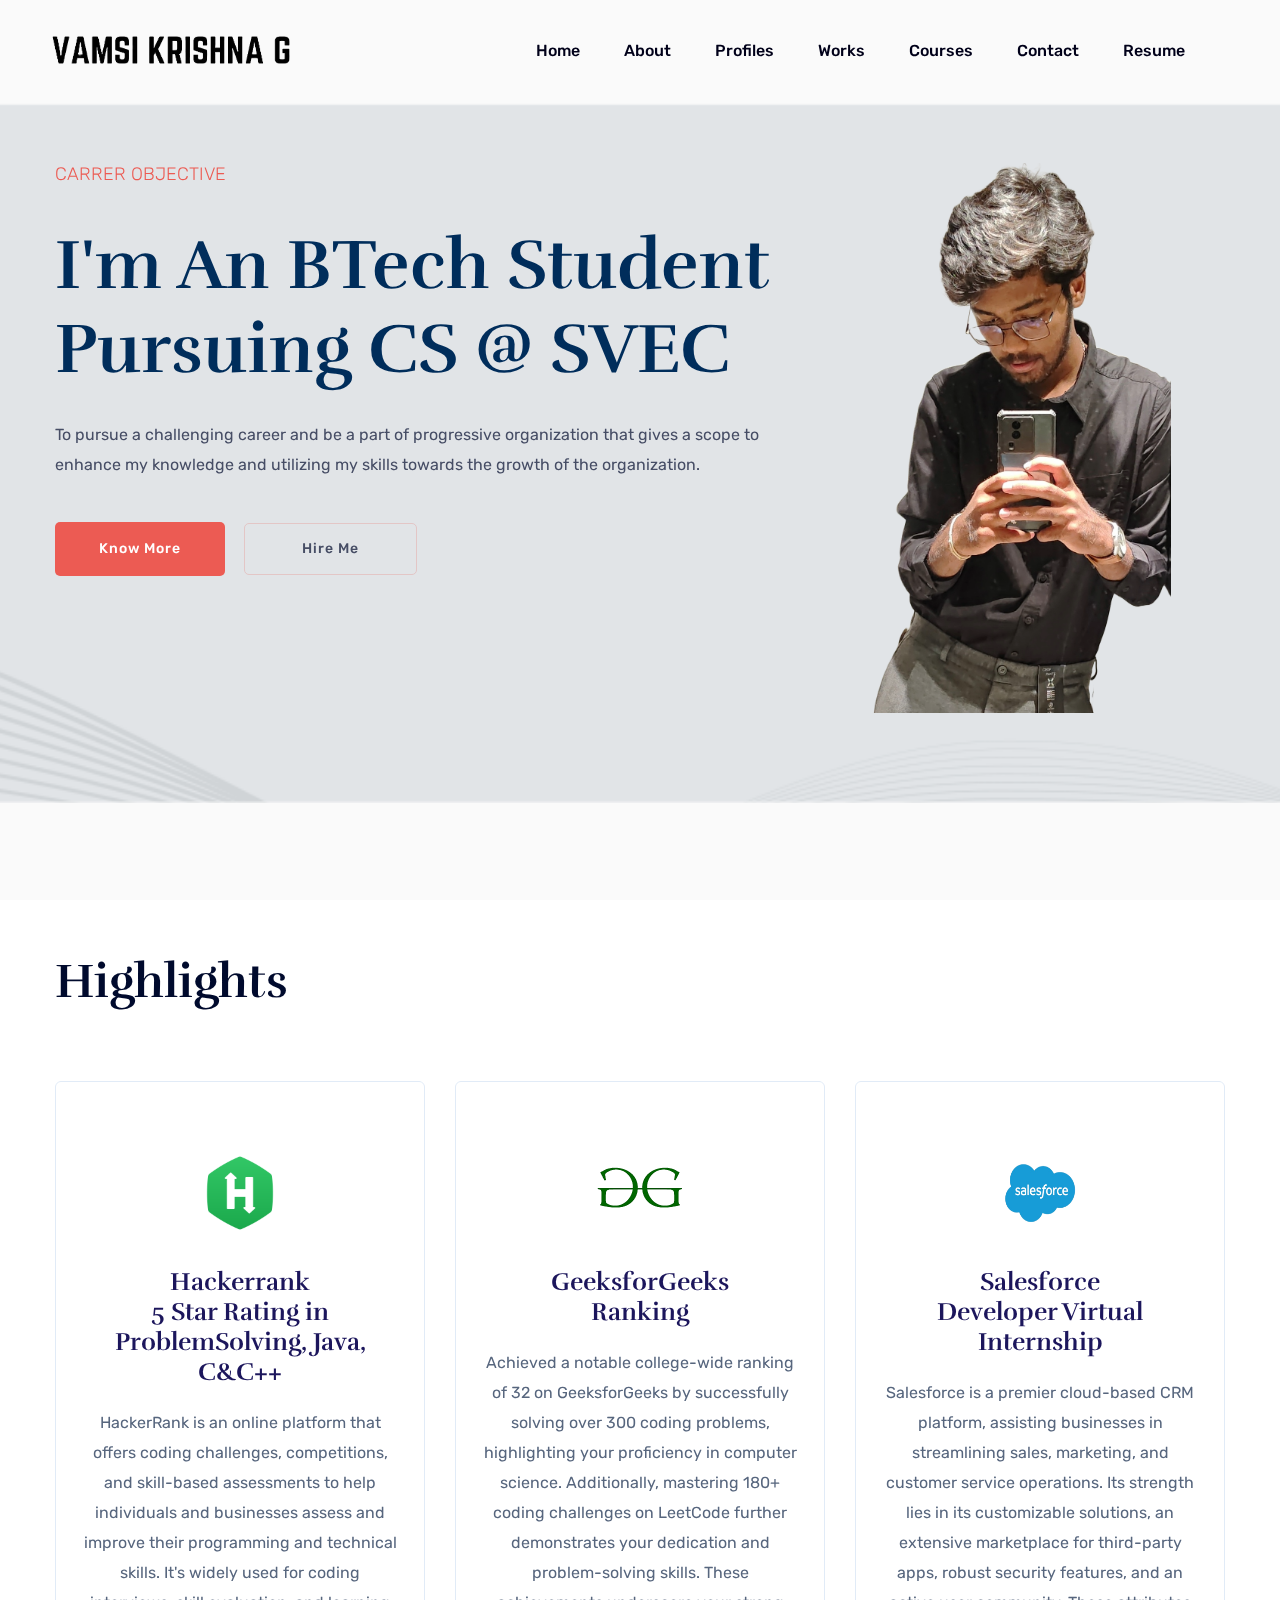
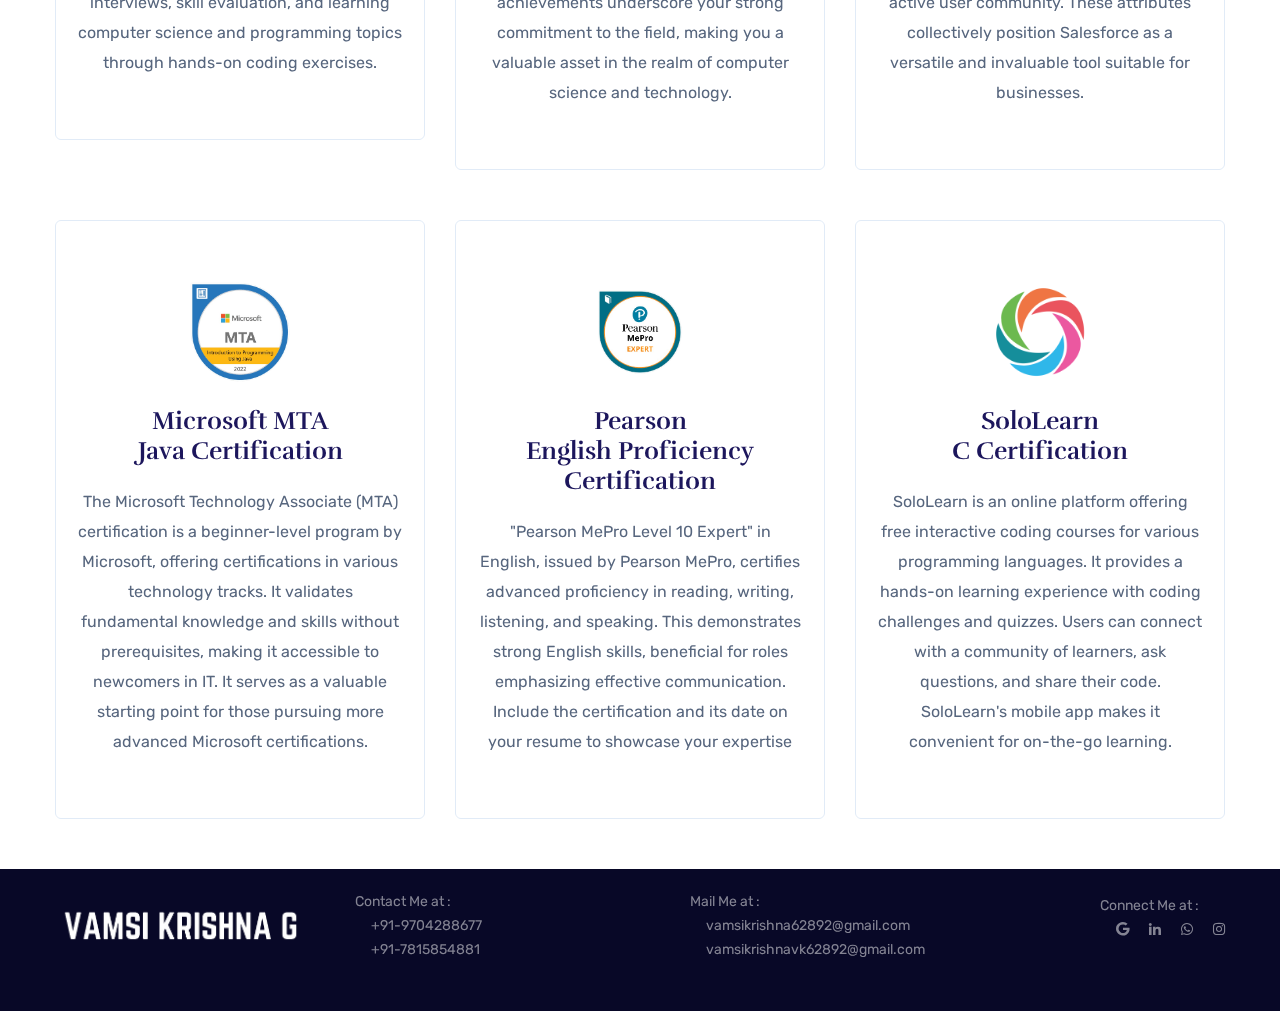
==== commit 3a3d8a6b: "updated version" ====
--- a/index.html
+++ b/index.html
@@ -123,7 +123,7 @@
                                     <!-- Hero-btn -->
                                     <div class="hero__btn">
                                         <a href="about.html" class="btn hero-btn"  data-animation="fadeInLeft" data-delay=".8s">Know More</a>
-                                        <a href="mailto:saikrishna62892@gmail.com" target="_blank" class="btn border-btn ml-15" data-animation="fadeInRight" data-delay="1.0s">Hire Me</a>
+                                        <a href="mailto:vamsikrishna62892@gmail.com" target="_blank" class="btn border-btn ml-15" data-animation="fadeInRight" data-delay="1.0s">Hire Me</a>
                                     </div>
                                 </div>
                             </div>
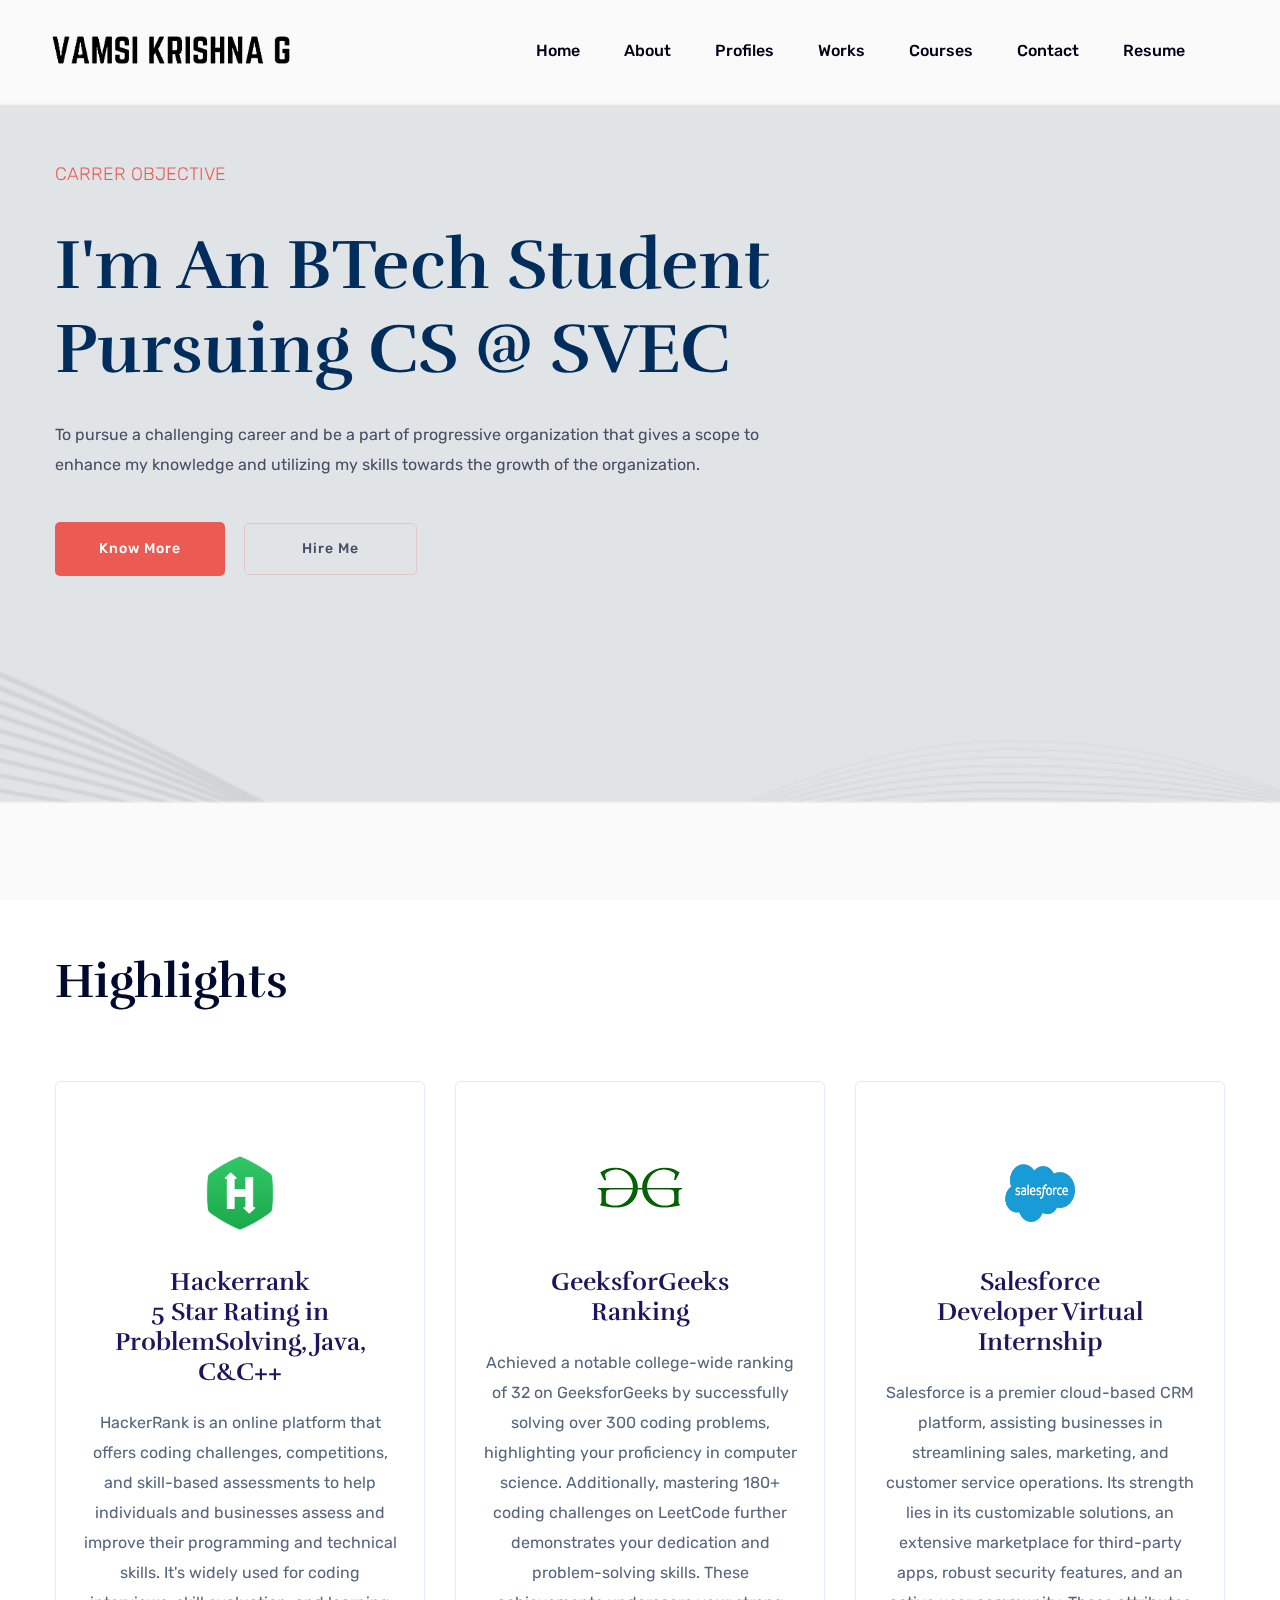
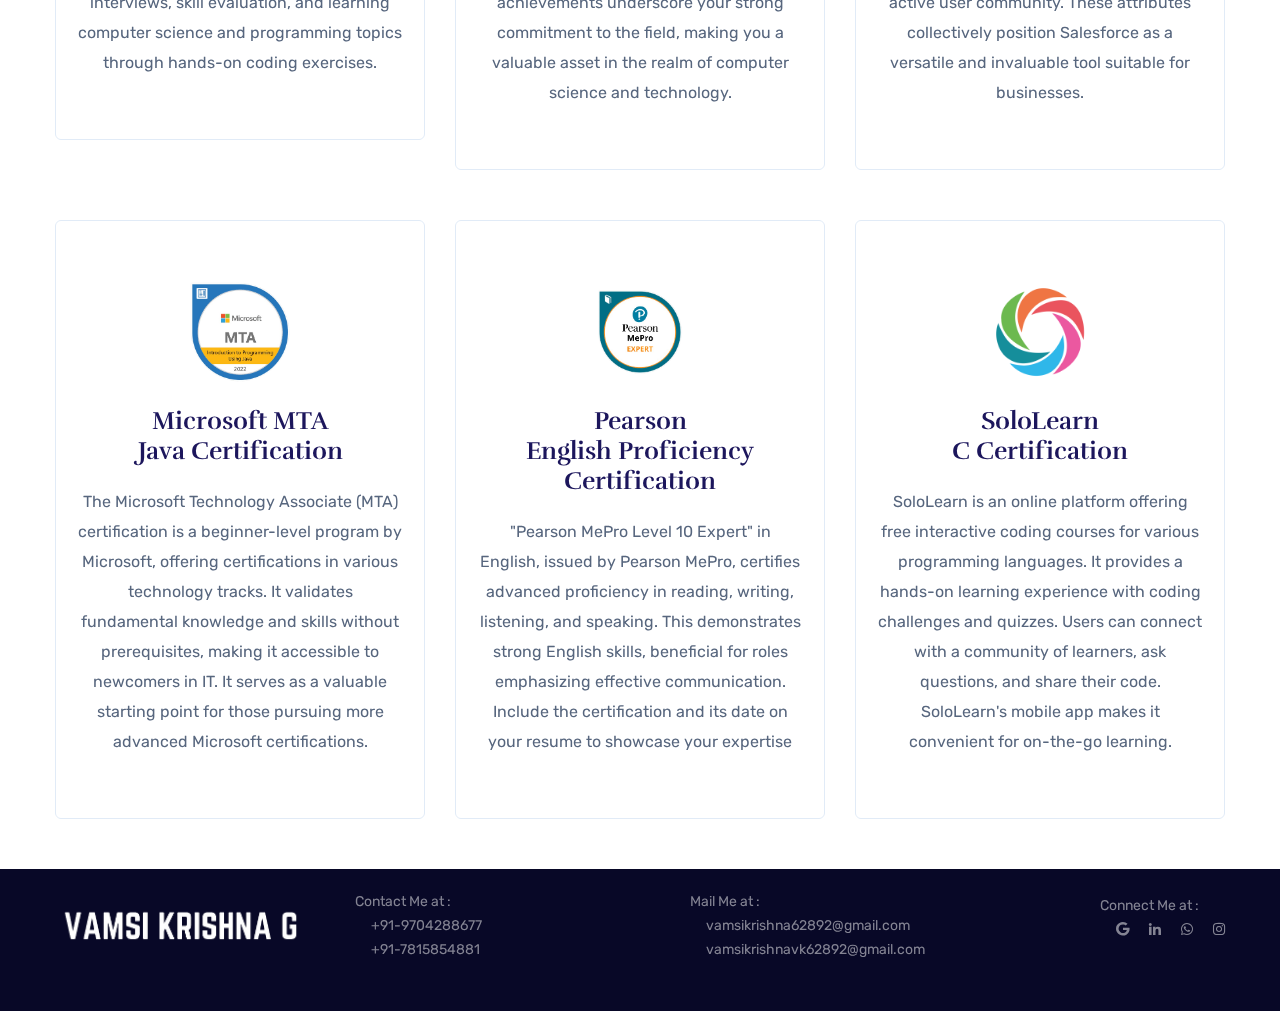
==== commit 1f894f84: "Update index.html" ====
--- a/index.html
+++ b/index.html
@@ -129,7 +129,7 @@
                             </div>
                             <div class="col-lg-3 col-md-6">
                                         <div class="about-me-img mb-30">
-                                           <img src="assets/img/gallery/vk1.png" alt="" height="550">
+                                           <img src="assets/img/gallery/" alt="" height="550">
                                         </div>
                                     </div>
                         </div>
@@ -331,4 +331,4 @@
             }
         </script>
     </body>
-</html>+</html>
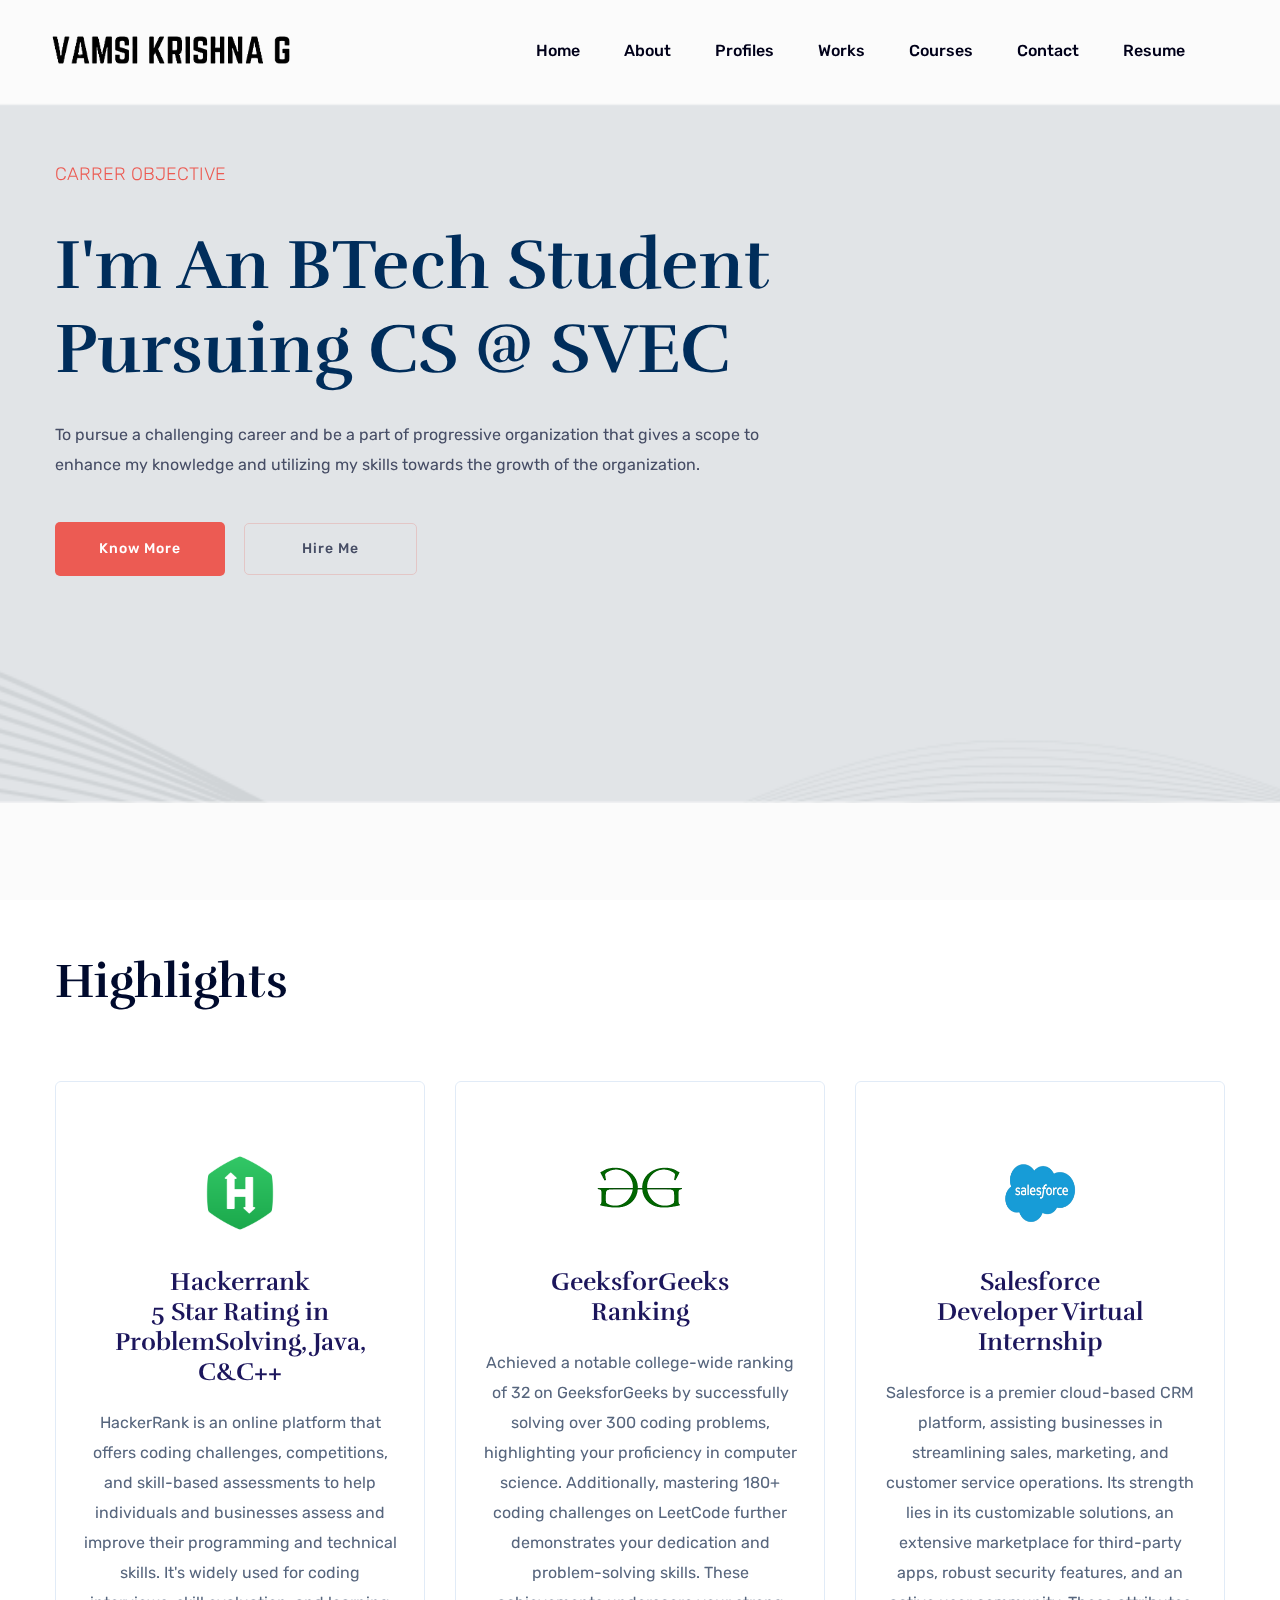
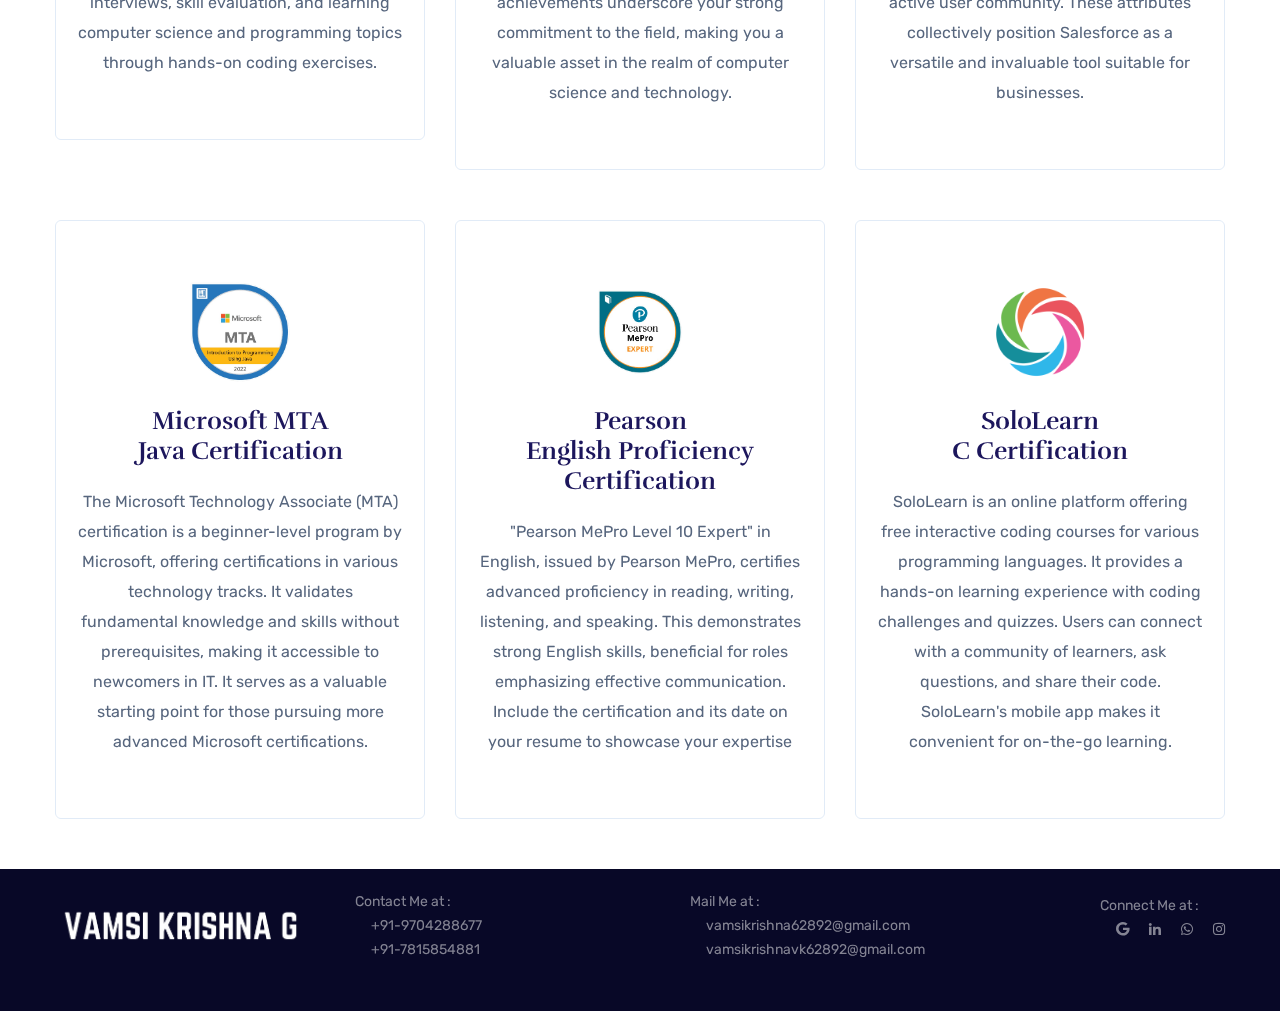
==== commit 516f7d13: "Update index.html" ====
--- a/index.html
+++ b/index.html
@@ -152,7 +152,7 @@
                             </div>
                             <div class="col-lg-3 col-md-6">
                                         <div class="about-me-img mb-30">
-                                           <img src="assets/img/gallery/sk12.png" alt="" height="550">
+                                           <img src="assets/img/gallery/" alt="" height="550">
                                         </div>
                                     </div>
                         </div>
